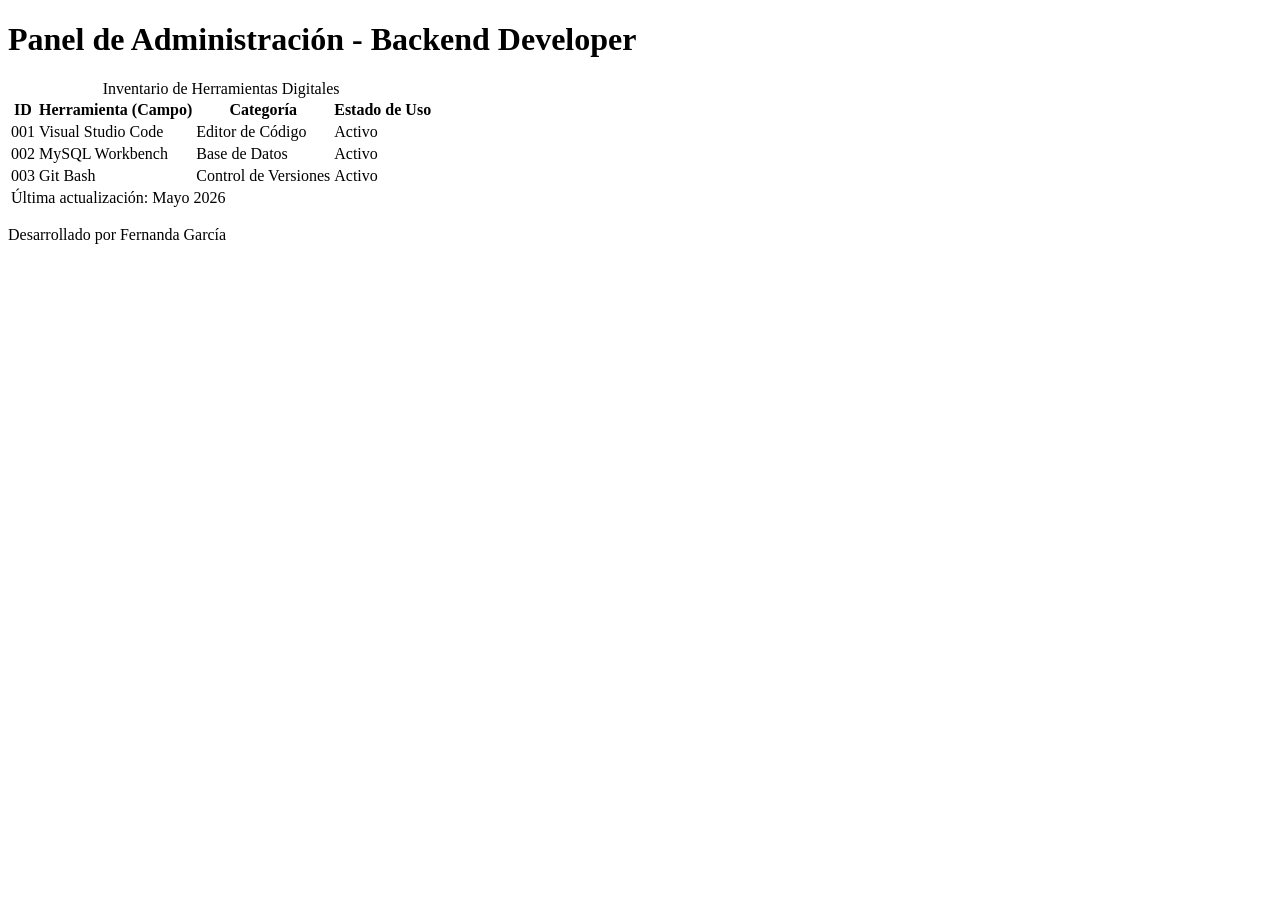
==== PRUEBA PRACTICA/index.html @ 3f45aebf "feat: agregar tabla con alineaciones personalizadas, colspan y pie de página" ====
<!DOCTYPE html>
<html lang="es">
<head>
    <meta charset="UTF-8">
    <meta name="viewport" content="width=device-width, initial-scale=1.0">
    <title>Ejercicio de Tabla Clásica - Fernanda García</title>
    <link rel="stylesheet" href="estilos.css">
</head>
<body>

    <header>
        <h1>Panel de Administración - Backend Developer</h1>
    </header>

    <main>
        <section class="contenedor-tabla">
            <table>
                <caption>Inventario de Herramientas Digitales</caption>

                <thead>
                    <tr>
                        <th>ID</th>
                        <th>Herramienta (Campo)</th>
                        <th>Categoría</th>
                        <th>Estado de Uso</th>
                    </tr>
                </thead>

                <tbody>
                    <tr>
                        <td>001</td>
                        <td>Visual Studio Code</td>
                        <td>Editor de Código</td>
                        <td>Activo</td>
                    </tr>
                    <tr>
                        <td>002</td>
                        <td>MySQL Workbench</td>
                        <td>Base de Datos</td>
                        <td>Activo</td>
                    </tr>
                    <tr>
                        <td>003</td>
                        <td>Git Bash</td>
                        <td>Control de Versiones</td>
                        <td>Activo</td>
                    </tr>
                </tbody>

                <tfoot>
                    <tr>
                        <td colspan="4">Última actualización: Mayo 2026</td>
                    </tr>
                </tfoot>
            </table>
        </section>
    </main>

    <footer>
        <p>Desarrollado por Fernanda García</p>
    </footer>

</body>
</html>
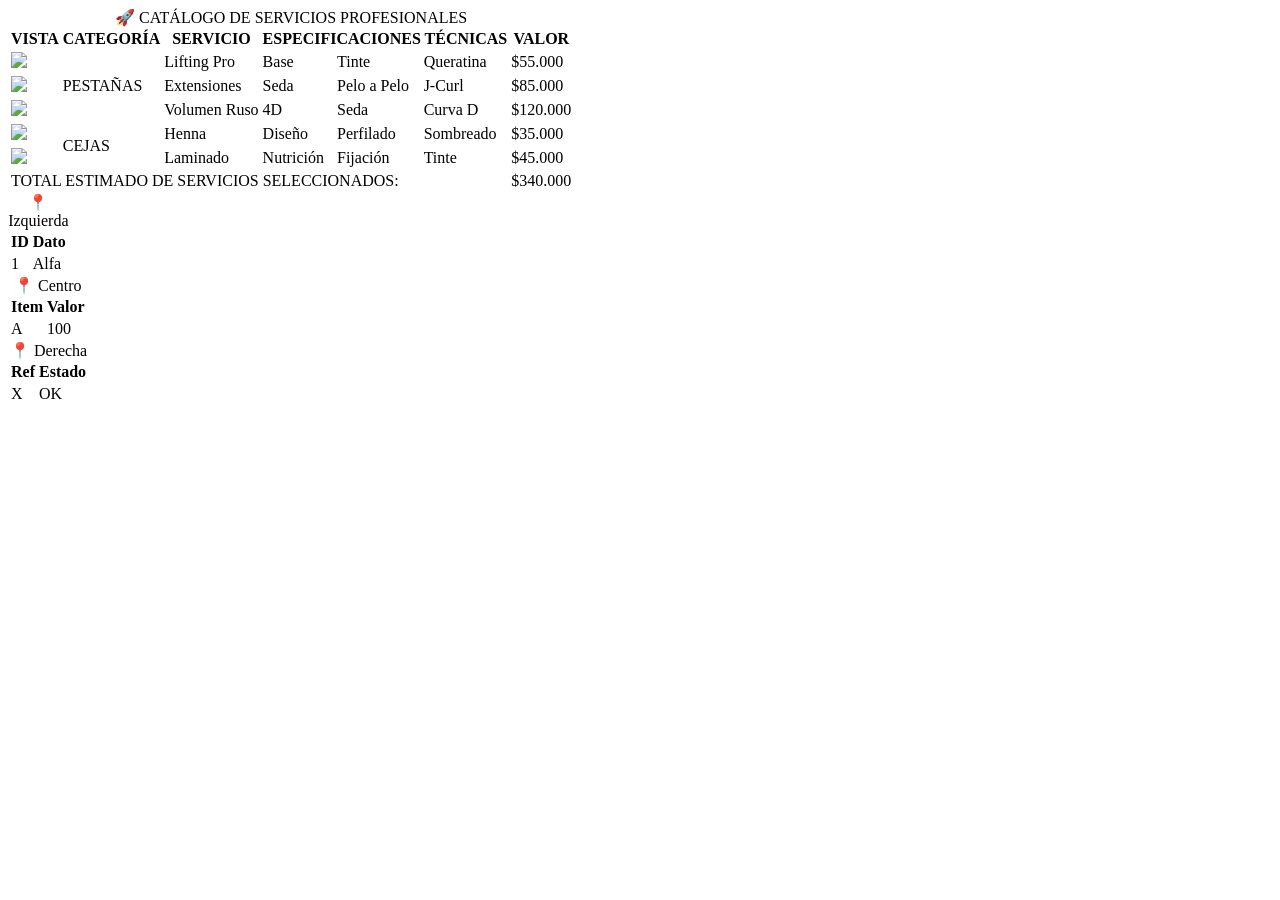
==== commit 5ef05210: "fix: corregir desalineación de celdas por rowspan en tabla de servicios" ====
--- a/PRUEBA PRACTICA/index.html
+++ b/PRUEBA PRACTICA/index.html
@@ -3,62 +3,84 @@
 <head>
     <meta charset="UTF-8">
     <meta name="viewport" content="width=device-width, initial-scale=1.0">
-    <title>Ejercicio de Tabla Clásica - Fernanda García</title>
-    <link rel="stylesheet" href="estilos.css">
+    <title>Ejercicio Final Tablas - Fernanda García</title>
+    <link rel="stylesheet" href="style.css">
 </head>
 <body>
 
-    <header>
-        <h1>Panel de Administración - Backend Developer</h1>
-    </header>
+    <div class="contenedor-principal">
+        <table class="tabla-grande">
+            <caption>🚀 CATÁLOGO DE SERVICIOS PROFESIONALES</caption>
+            <thead>
+                <tr>
+                    <th>VISTA</th>
+                    <th>CATEGORÍA</th> <th>SERVICIO</th>
+                    <th colspan="3">ESPECIFICACIONES TÉCNICAS</th> <th>VALOR</th>
+                </tr>
+            </thead>
+            <tbody>
+                <tr>
+                    <td><img src="https://picsum.photos/id/102/50/50" class="img-mini"></td>
+                    <td rowspan="3" class="celda-agrupada">PESTAÑAS</td>
+                    <td>Lifting Pro</td>
+                    <td>Base</td><td>Tinte</td><td>Queratina</td>
+                    <td class="der">$55.000</td>
+                </tr>
+                <tr>
+                    <td><img src="https://picsum.photos/id/103/50/50" class="img-mini"></td>
+                    <td>Extensiones</td>
+                    <td>Seda</td><td>Pelo a Pelo</td><td>J-Curl</td>
+                    <td class="der">$85.000</td>
+                </tr>
+                <tr>
+                    <td><img src="https://picsum.photos/id/312/50/50" class="img-mini"></td>
+                    <td>Volumen Ruso</td>
+                    <td>4D</td><td>Seda</td><td>Curva D</td>
+                    <td class="der">$120.000</td>
+                </tr>
 
-    <main>
-        <section class="contenedor-tabla">
-            <table>
-                <caption>Inventario de Herramientas Digitales</caption>
+                <tr>
+                    <td><img src="https://picsum.photos/id/201/50/50" class="img-mini"></td>
+                    <td rowspan="2" class="celda-agrupada">CEJAS</td>
+                    <td>Henna</td>
+                    <td>Diseño</td><td>Perfilado</td><td>Sombreado</td>
+                    <td class="der">$35.000</td>
+                </tr>
+                <tr>
+                    <td><img src="https://picsum.photos/id/364/50/50" class="img-mini"></td>
+                    <td>Laminado</td>
+                    <td>Nutrición</td><td>Fijación</td><td>Tinte</td>
+                    <td class="der">$45.000</td>
+                </tr>
+            </tbody>
+            <tfoot>
+                <tr>
+                    <td colspan="6" class="der">TOTAL ESTIMADO DE SERVICIOS SELECCIONADOS:</td>
+                    <td class="der-total">$340.000</td>
+                </tr>
+            </tfoot>
+        </table>
+    </div>
 
-                <thead>
-                    <tr>
-                        <th>ID</th>
-                        <th>Herramienta (Campo)</th>
-                        <th>Categoría</th>
-                        <th>Estado de Uso</th>
-                    </tr>
-                </thead>
+    <div class="seccion-inferior">
+        <table class="tabla-pequena t-azul">
+            <caption>📍 Izquierda</caption>
+            <thead><tr><th>ID</th><th>Dato</th></tr></thead>
+            <tbody><tr><td>1</td><td>Alfa</td></tr></tbody>
+        </table>
 
-                <tbody>
-                    <tr>
-                        <td>001</td>
-                        <td>Visual Studio Code</td>
-                        <td>Editor de Código</td>
-                        <td>Activo</td>
-                    </tr>
-                    <tr>
-                        <td>002</td>
-                        <td>MySQL Workbench</td>
-                        <td>Base de Datos</td>
-                        <td>Activo</td>
-                    </tr>
-                    <tr>
-                        <td>003</td>
-                        <td>Git Bash</td>
-                        <td>Control de Versiones</td>
-                        <td>Activo</td>
-                    </tr>
-                </tbody>
+        <table class="tabla-pequena t-fucsia">
+            <caption>📍 Centro</caption>
+            <thead><tr><th>Item</th><th>Valor</th></tr></thead>
+            <tbody><tr><td>A</td><td>100</td></tr></tbody>
+        </table>
 
-                <tfoot>
-                    <tr>
-                        <td colspan="4">Última actualización: Mayo 2026</td>
-                    </tr>
-                </tfoot>
-            </table>
-        </section>
-    </main>
-
-    <footer>
-        <p>Desarrollado por Fernanda García</p>
-    </footer>
+        <table class="tabla-pequena t-naranja">
+            <caption>📍 Derecha</caption>
+            <thead><tr><th>Ref</th><th>Estado</th></tr></thead>
+            <tbody><tr><td>X</td><td>OK</td></tr></tbody>
+        </table>
+    </div>
 
 </body>
 </html>
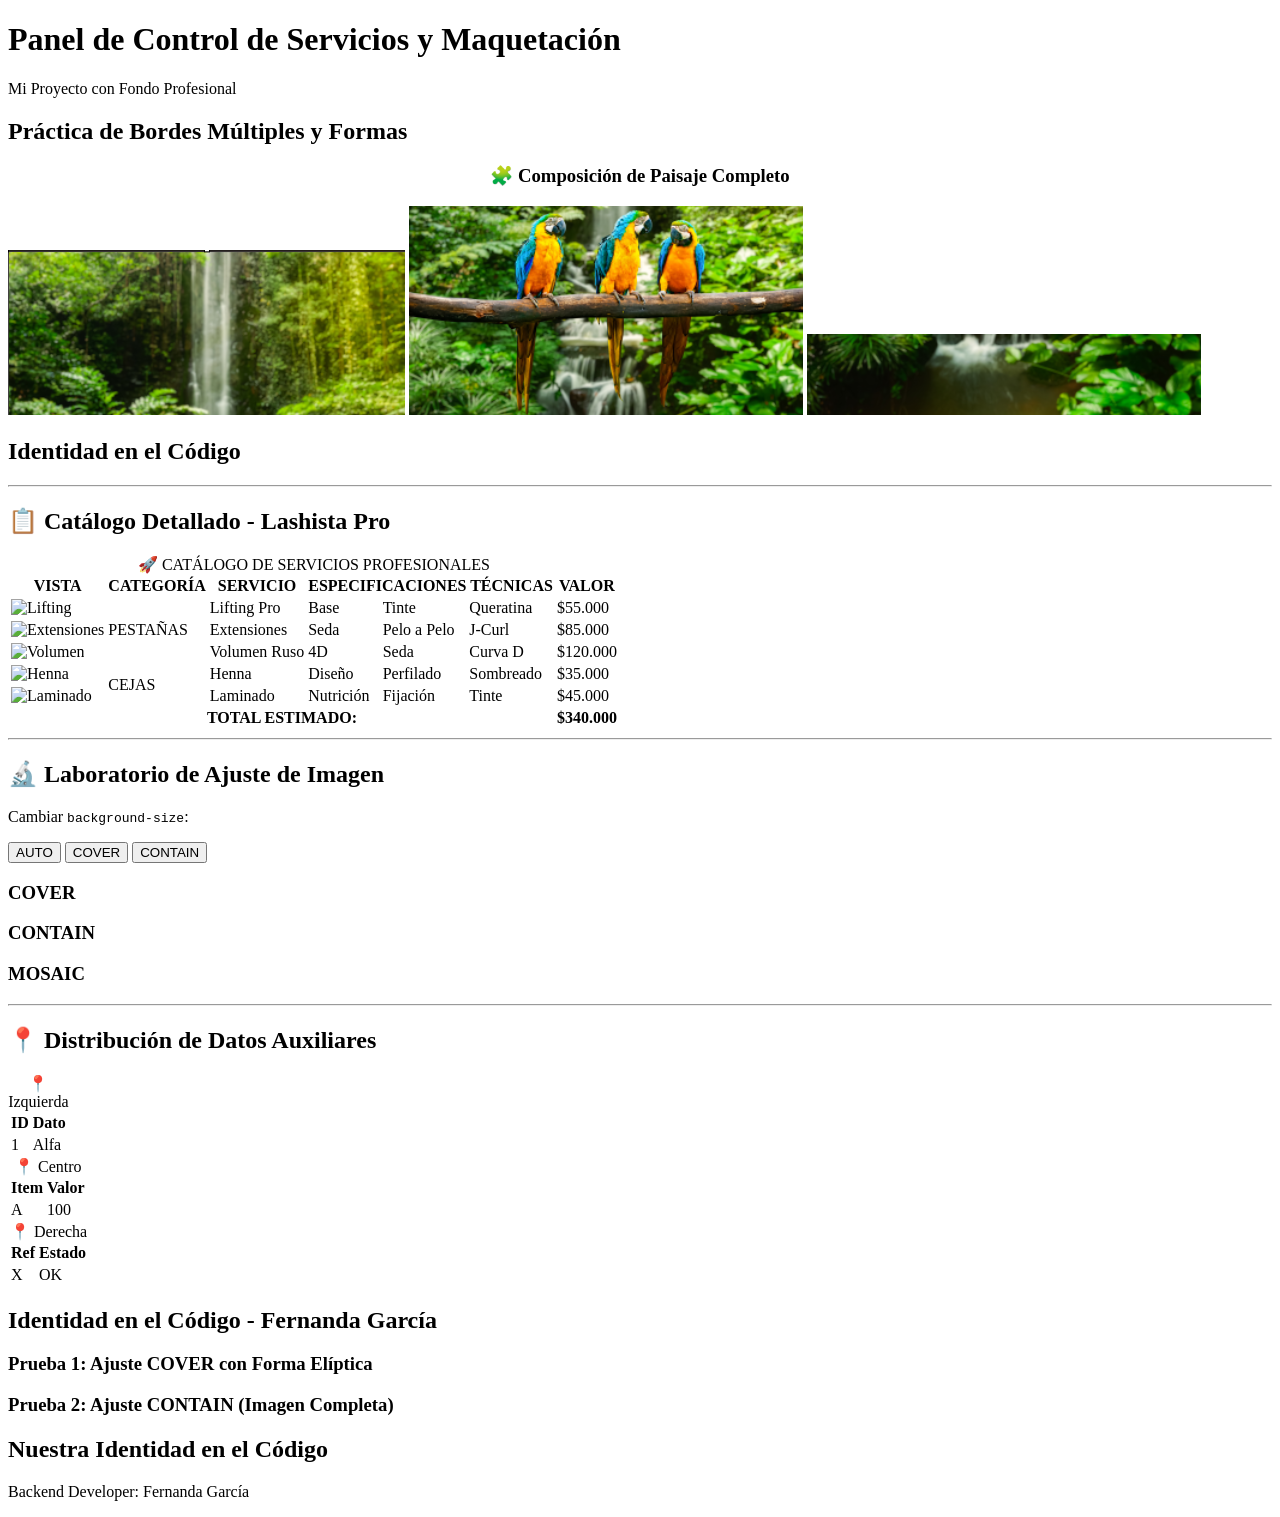
==== commit e6d9a9f6: "feat: maquetación vertical del paisaje terminada" ====
--- a/PRUEBA PRACTICA/index.html
+++ b/PRUEBA PRACTICA/index.html
@@ -3,84 +3,163 @@
 <head>
     <meta charset="UTF-8">
     <meta name="viewport" content="width=device-width, initial-scale=1.0">
-    <title>Ejercicio Final Tablas - Fernanda García</title>
+    <title>Ejercicio Final - Fernanda García</title>
     <link rel="stylesheet" href="style.css">
 </head>
 <body>
+    
+    <header>
+        <h1 class="titulo-pagina">Panel de Control de Servicios y Maquetación</h1>
+        <p class="h1-practica">Mi Proyecto con Fondo Profesional</p>
+    </header>
 
-    <div class="contenedor-principal">
-        <table class="tabla-grande">
-            <caption>🚀 CATÁLOGO DE SERVICIOS PROFESIONALES</caption>
-            <thead>
-                <tr>
-                    <th>VISTA</th>
-                    <th>CATEGORÍA</th> <th>SERVICIO</th>
-                    <th colspan="3">ESPECIFICACIONES TÉCNICAS</th> <th>VALOR</th>
-                </tr>
-            </thead>
-            <tbody>
-                <tr>
-                    <td><img src="https://picsum.photos/id/102/50/50" class="img-mini"></td>
-                    <td rowspan="3" class="celda-agrupada">PESTAÑAS</td>
-                    <td>Lifting Pro</td>
-                    <td>Base</td><td>Tinte</td><td>Queratina</td>
-                    <td class="der">$55.000</td>
-                </tr>
-                <tr>
-                    <td><img src="https://picsum.photos/id/103/50/50" class="img-mini"></td>
-                    <td>Extensiones</td>
-                    <td>Seda</td><td>Pelo a Pelo</td><td>J-Curl</td>
-                    <td class="der">$85.000</td>
-                </tr>
-                <tr>
-                    <td><img src="https://picsum.photos/id/312/50/50" class="img-mini"></td>
-                    <td>Volumen Ruso</td>
-                    <td>4D</td><td>Seda</td><td>Curva D</td>
-                    <td class="der">$120.000</td>
-                </tr>
+    <main class="contenedor-principal">
+        
+        <section class="seccion-diseno">
+            <h2 class="titulo-bordes">Práctica de Bordes Múltiples y Formas</h2>
+            <div class="formas-ejercicio">
+                <div class="ej9-curva"></div>
+                <div class="ej10-forma-libre"></div>
+            </div>
 
-                <tr>
-                    <td><img src="https://picsum.photos/id/201/50/50" class="img-mini"></td>
-                    <td rowspan="2" class="celda-agrupada">CEJAS</td>
-                    <td>Henna</td>
-                    <td>Diseño</td><td>Perfilado</td><td>Sombreado</td>
-                    <td class="der">$35.000</td>
-                </tr>
-                <tr>
-                    <td><img src="https://picsum.photos/id/364/50/50" class="img-mini"></td>
-                    <td>Laminado</td>
-                    <td>Nutrición</td><td>Fijación</td><td>Tinte</td>
-                    <td class="der">$45.000</td>
-                </tr>
-            </tbody>
-            <tfoot>
-                <tr>
-                    <td colspan="6" class="der">TOTAL ESTIMADO DE SERVICIOS SELECCIONADOS:</td>
-                    <td class="der-total">$340.000</td>
-                </tr>
-            </tfoot>
-        </table>
-    </div>
+           <h3 class="subtitulo" style="margin-top: 20px; text-align: center;">🧩 Composición de Paisaje Completo</h3>
+<div class="paisaje-completo">
+    <img src="parte1.png" alt="Parte 1 - Cascada Superior">
+    <img src="parte2.png" alt="Parte 2 - Guacamayos Centro">
+    <img src="parte3.png" alt="Parte 3 - Río Inferior">
+</div>
+            </div>
+            <div class="contenedor-ejercicio">
+                <h2>Identidad en el Código</h2>
+            </div>
+        </section>
 
-    <div class="seccion-inferior">
-        <table class="tabla-pequena t-azul">
-            <caption>📍 Izquierda</caption>
-            <thead><tr><th>ID</th><th>Dato</th></tr></thead>
-            <tbody><tr><td>1</td><td>Alfa</td></tr></tbody>
-        </table>
+        <hr>
 
-        <table class="tabla-pequena t-fucsia">
-            <caption>📍 Centro</caption>
-            <thead><tr><th>Item</th><th>Valor</th></tr></thead>
-            <tbody><tr><td>A</td><td>100</td></tr></tbody>
-        </table>
+        <section class="seccion-tabla">
+            <h2 class="subtitulo">📋 Catálogo Detallado - Lashista Pro</h2>
+            <table class="tabla-grande">
+                <caption>🚀 CATÁLOGO DE SERVICIOS PROFESIONALES</caption>
+                <thead>
+                    <tr>
+                        <th>VISTA</th>
+                        <th>CATEGORÍA</th> 
+                        <th>SERVICIO</th>
+                        <th colspan="3">ESPECIFICACIONES TÉCNICAS</th> 
+                        <th>VALOR</th>
+                    </tr>
+                </thead>
+                <tbody>
+                    <tr>
+                        <td><img src="https://picsum.photos/id/102/50/50" class="img-mini" alt="Lifting"></td>
+                        <td rowspan="3" class="celda-agrupada">PESTAÑAS</td>
+                        <td>Lifting Pro</td>
+                        <td>Base</td><td>Tinte</td><td>Queratina</td>
+                        <td class="der">$55.000</td>
+                    </tr>
+                    <tr>
+                        <td><img src="https://picsum.photos/id/103/50/50" class="img-mini" alt="Extensiones"></td>
+                        <td>Extensiones</td>
+                        <td>Seda</td><td>Pelo a Pelo</td><td>J-Curl</td>
+                        <td class="der">$85.000</td>
+                    </tr>
+                    <tr>
+                        <td><img src="https://picsum.photos/id/312/50/50" class="img-mini" alt="Volumen"></td>
+                        <td>Volumen Ruso</td>
+                        <td>4D</td><td>Seda</td><td>Curva D</td>
+                        <td class="der">$120.000</td>
+                    </tr>
+                    <tr>
+                        <td><img src="https://picsum.photos/id/201/50/50" class="img-mini" alt="Henna"></td>
+                        <td rowspan="2" class="celda-agrupada">CEJAS</td>
+                        <td>Henna</td>
+                        <td>Diseño</td><td>Perfilado</td><td>Sombreado</td>
+                        <td class="der">$35.000</td>
+                    </tr>
+                    <tr>
+                        <td><img src="https://picsum.photos/id/364/50/50" class="img-mini" alt="Laminado"></td>
+                        <td>Laminado</td>
+                        <td>Nutrición</td><td>Fijación</td><td>Tinte</td>
+                        <td class="der">$45.000</td>
+                    </tr>
+                </tbody>
+                <tfoot>
+                    <tr>
+                        <th colspan="6" class="der">TOTAL ESTIMADO:</th>
+                        <th class="der-total">$340.000</th>
+                    </tr>
+                </tfoot>
+            </table>
+        </section>
 
-        <table class="tabla-pequena t-naranja">
-            <caption>📍 Derecha</caption>
-            <thead><tr><th>Ref</th><th>Estado</th></tr></thead>
-            <tbody><tr><td>X</td><td>OK</td></tr></tbody>
-        </table>
-    </div>
+        <hr>
 
+        <section class="seccion-interactiva">
+            <h2>🔬 Laboratorio de Ajuste de Imagen</h2>
+            <div class="laboratorio-flex">
+                <div id="visor-imagen" class="caja-prueba"></div>
+                
+                <div class="controles-interactivos">
+                    <p>Cambiar <code>background-size</code>:</p>
+                    <button onclick="cambiarFondo('auto')">AUTO</button>
+                    <button onclick="cambiarFondo('cover')">COVER</button>
+                    <button onclick="cambiarFondo('contain')">CONTAIN</button>
+                </div>
+            </div>
+            
+            <div id="practica-fondos" class="grid-fondos">
+                <div class="fondo-cover"><h3>COVER</h3></div>
+                <div class="fondo-contain"><h3>CONTAIN</h3></div>
+                <div class="fondo-mosaic"><h3>MOSAIC</h3></div>
+            </div>
+        </section>
+
+        <hr>
+
+        <h2 class="subtitulo">📍 Distribución de Datos Auxiliares</h2>
+        <div class="seccion-inferior">
+            <table class="tabla-pequena t-azul">
+                <caption>📍 Izquierda</caption>
+                <thead><tr><th>ID</th><th>Dato</th></tr></thead>
+                <tbody><tr><td>1</td><td>Alfa</td></tr></tbody>
+            </table>
+
+            <table class="tabla-pequena t-fucsia">
+                <caption>📍 Centro</caption>
+                <thead><tr><th>Item</th><th>Valor</th></tr></thead>
+                <tbody><tr><td>A</td><td>100</td></tr></tbody>
+            </table>
+
+            <table class="tabla-pequena t-naranja">
+                <caption>📍 Derecha</caption>
+                <thead><tr><th>Ref</th><th>Estado</th></tr></thead>
+                <tbody><tr><td>X</td><td>OK</td></tr></tbody>
+            </table>
+            
+            <section id="laboratorio-visual">
+                <h1 class="titulo-practica">Identidad en el Código - Fernanda García</h1>
+
+                <div class="ejercicios-container">
+                    <h3>Prueba 1: Ajuste COVER con Forma Elíptica</h3>
+                    <div class="caja-fondo-cover"></div>
+
+                    <h3>Prueba 2: Ajuste CONTAIN (Imagen Completa)</h3>
+                    <div class="caja-fondo-contain"></div>
+                </div>
+                <div class="tarjeta-identidad-final">
+                    <h2>Nuestra Identidad en el Código</h2>
+                    <p>Backend Developer: Fernanda García</p>
+                </div>
+            </section>
+        </div>
+    </main>
+
+    <script>
+        function cambiarFondo(valor) {
+            const visor = document.getElementById('visor-imagen');
+            visor.style.backgroundSize = valor;
+            console.log("Cambiando background-size a: " + valor);
+        }
+    </script>
 </body>
 </html>
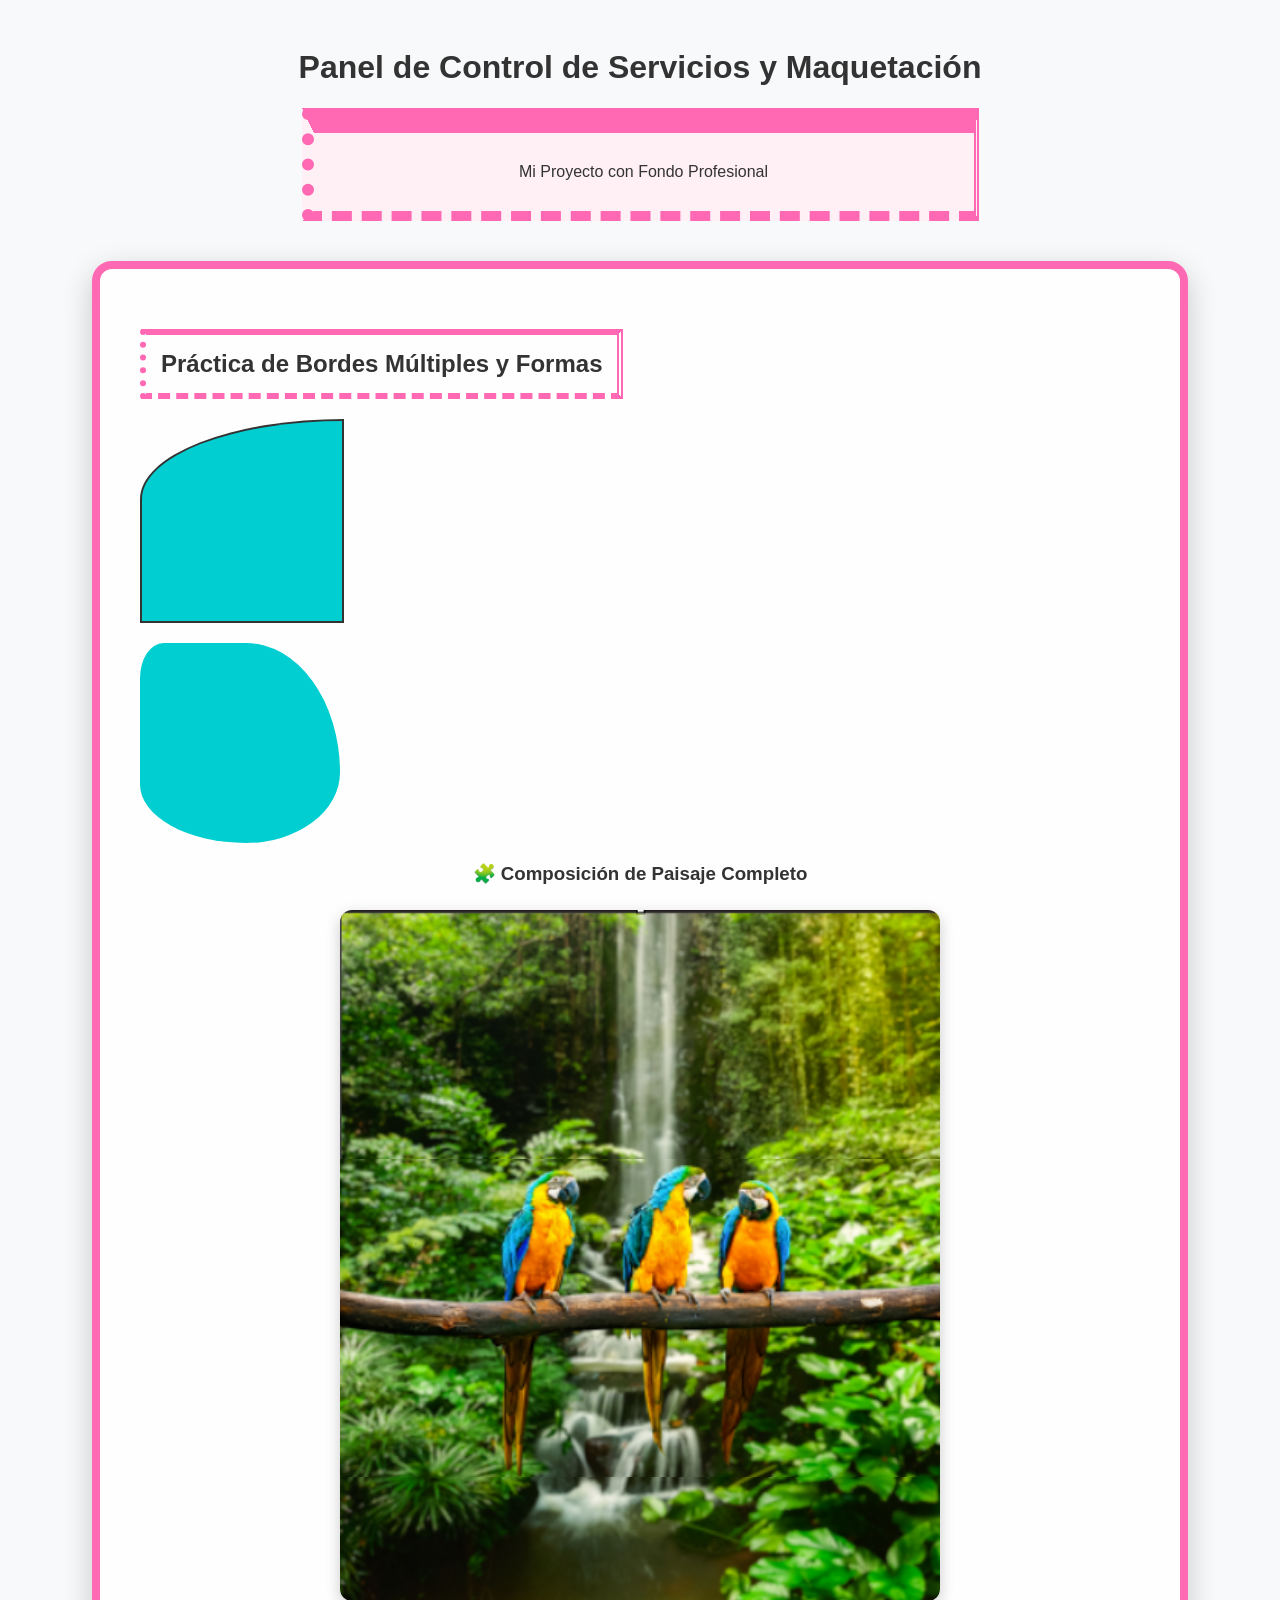
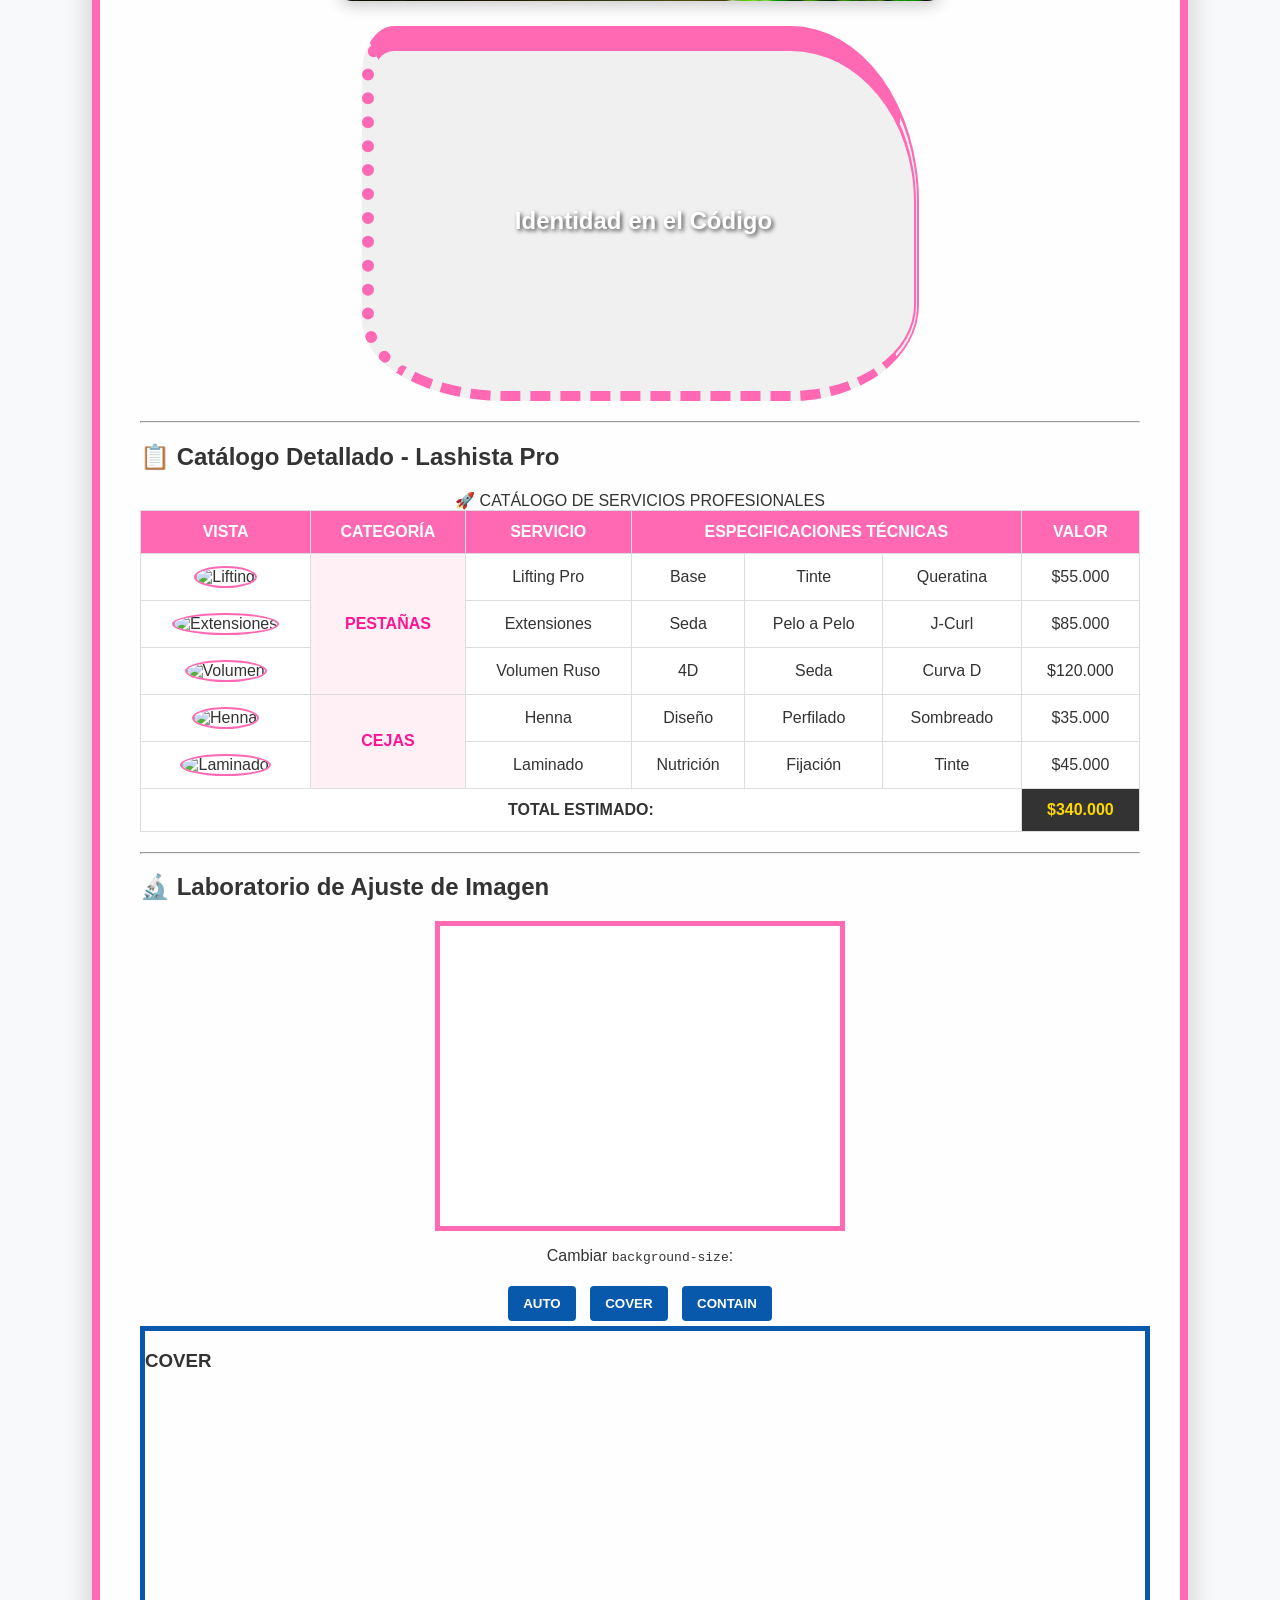
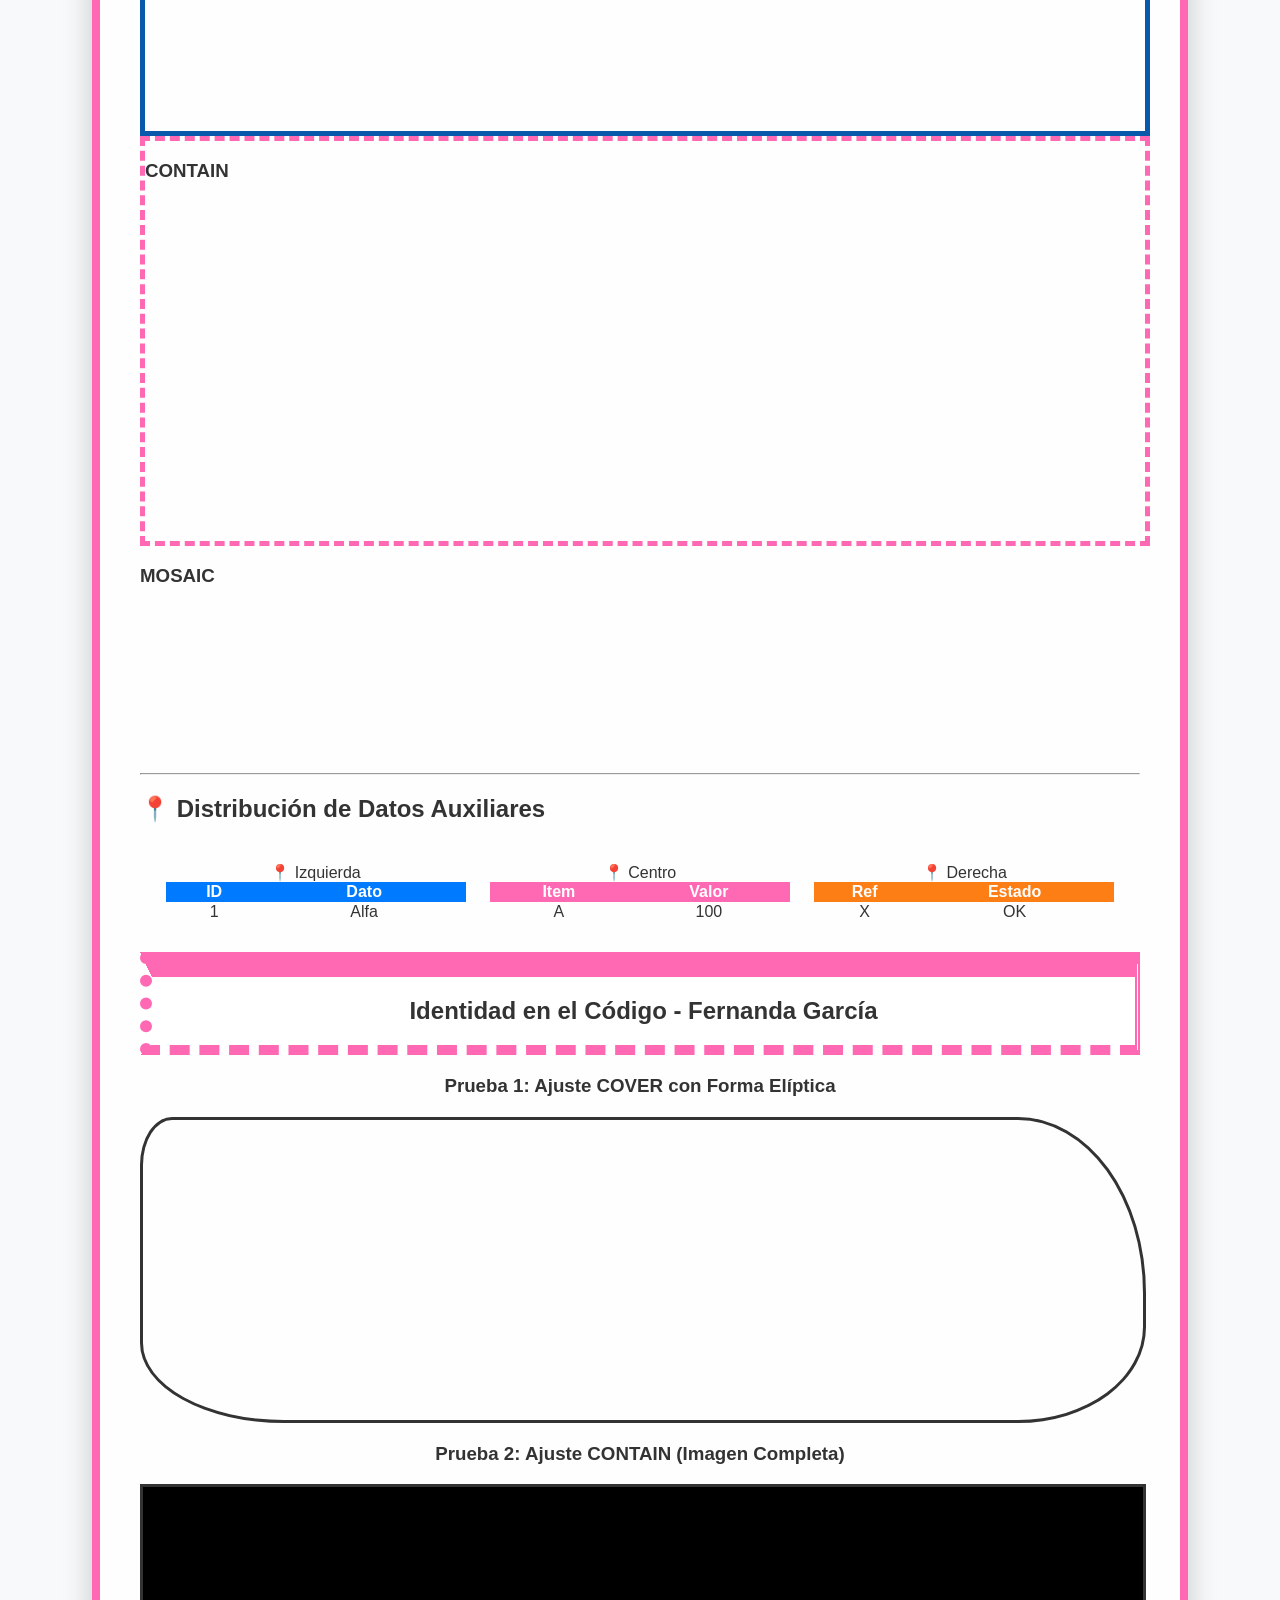
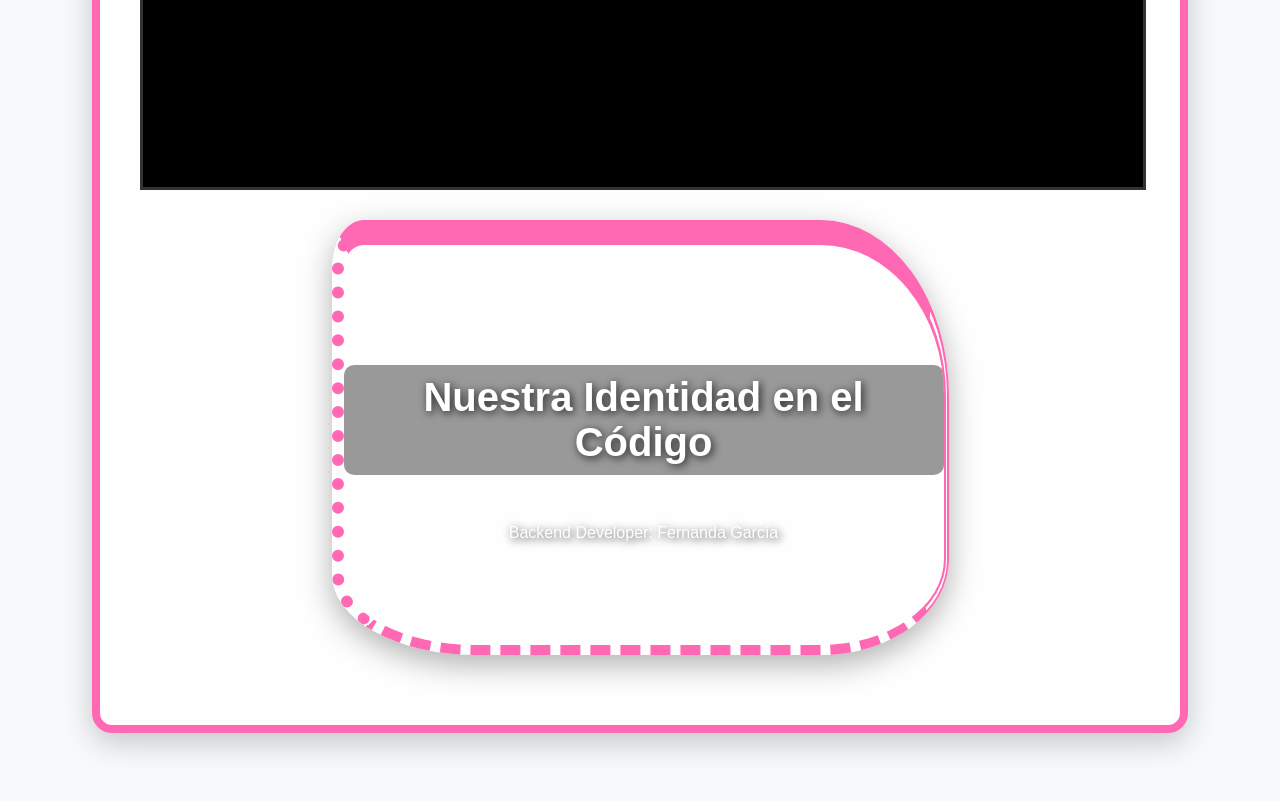
==== commit 28a71308: "fix: corregir mayúscula de CSS y diseño vertical" ====
--- a/PRUEBA PRACTICA/index.html
+++ b/PRUEBA PRACTICA/index.html
@@ -4,7 +4,7 @@
     <meta charset="UTF-8">
     <meta name="viewport" content="width=device-width, initial-scale=1.0">
     <title>Ejercicio Final - Fernanda García</title>
-    <link rel="stylesheet" href="style.css">
+    <link rel="stylesheet" href="Style.css">
 </head>
 <body>
     
--- a/PRUEBA PRACTICA/Style.css
+++ b/PRUEBA PRACTICA/Style.css
@@ -0,0 +1,645 @@
+/* =======================================================
+   1. CONFIGURACIÓN GENERAL
+   ======================================================= */
+body {
+    font-family: 'Segoe UI', Tahoma, Geneva, Verdana, sans-serif;
+    background-color: #f8f9fa;
+    padding: 20px;
+    color: #333;
+}
+
+/* =======================================================
+   2. TÍTULOS Y ENCABEZADOS (H1)
+   ======================================================= */
+.titulo-pagina { 
+    text-align: center; 
+}
+
+.titulo-tabla {
+    color: #ff69b4;
+    border-bottom: 5px double #ff69b4;
+    display: inline-block;
+}
+
+.titulo-espacio {
+    padding: 20px;
+    border: 2px dashed #fd7e14;
+    background-color: #fffaf0;
+    margin: 20px 0;
+}
+
+/* Título con bordes múltiples (Propiedad Shorthand básica) */
+.titulo-bordes {
+    border-style: solid double dashed dotted;
+    border-width: 6px;
+    border-color: #ff69b4;
+    padding: 15px;
+    width: fit-content;
+}
+
+/* =======================================================
+   3. ESTILOS DE TABLAS
+   ======================================================= */
+.tabla-grande {
+    width: 100%;
+    border-collapse: collapse;
+    margin: 20px 0;
+    background: white;
+}
+
+.tabla-grande th, 
+.tabla-grande td {
+    border: 1px solid #ddd;
+    padding: 12px;
+    text-align: center;
+}
+
+.tabla-grande thead th {
+    background-color: #ff69b4;
+    color: white;
+}
+
+.celda-agrupada {
+    background-color: #fff0f5;
+    font-weight: bold;
+    color: #ff1493;
+}
+
+/* --- Sección Inferior (Tablas una al lado de otra) --- */
+.seccion-inferior {
+    text-align: center;
+    margin-top: 30px;
+}
+
+.tabla-pequena {
+    display: inline-table; /* Alineación horizontal sin Flex */
+    width: 30%;
+    margin: 10px;
+    border-collapse: collapse;
+}
+
+.t-azul thead { background-color: #007bff; color: white; }
+.t-fucsia thead { background-color: #ff69b4; color: white; }
+.t-naranja thead { background-color: #fd7e14; color: white; }
+
+.der { text-align: right; }
+.der-total { 
+    text-align: right; 
+    font-weight: bold; 
+    background-color: #333; 
+    color: #ffd700; 
+}
+
+/* =======================================================
+   4. LABORATORIO DE BORDES (PRÁCTICAS DE CLASE)
+   ======================================================= */
+
+/* Estilos con Shorthand (Abreviado) */
+.ej1 { border: 5px solid #0859ab; }
+.ej2 { border: 5px dotted #0859ab; }
+.ej4 { border: 5px double #0859ab; }
+
+/* El ejercicio del H1: Lógica del reloj (Top, Right, Bottom, Left) */
+.h1-practica {
+    max-width: 600px;
+    margin: 20px auto;
+    text-align: center;
+    padding: 30px;
+    background-color: #fff0f5;
+    
+    /* Arriba(25px solid) | Derecha(5px double) | Abajo(10px dashed) | Izquierda(12px dotted) */
+    border-style: solid double dashed dotted; 
+    border-width: 25px 5px 10px 12px; 
+    border-color: #ff69b4; 
+}
+
+/* Estilo para imágenes (Avatar y Logos) */
+.img-mini {
+    border-radius: 50%;
+    border: 2px solid #ff69b4;
+}
+
+.tabla-img {
+    max-width: 100px;
+    display: block;
+    margin: 0 auto;
+    border: 2px solid #ddd; /* Corregido: border en lugar de border-style */
+    border-radius: 30px 80px; /* Radio elíptico */
+}
+
+/* =======================================================
+   5. BORDER-RADIUS AVANZADO (FORMAS ELÍPTICAS)
+   ======================================================= */
+
+/* Contenedor principal del laboratorio */
+.contenedor-laboratorio {
+    border: 2px solid #ff69b4;
+    border-top-left-radius: 100% 4rem; /* Curva asimétrica */
+    overflow: hidden; 
+    padding: 20px;
+}
+
+.ej9-curva {
+    width: 200px;
+    height: 200px;
+    background-color: #00ced1; 
+    border-top-left-radius: 100% 5rem; 
+    border: 2px solid #333;
+}
+
+.ej10-forma-libre {
+    width: 200px;
+    height: 200px;
+    background-color: #00ced1;
+    margin-top: 20px;
+    /* Lógica: radios horizontales / radios verticales */
+    border-radius: 2rem 8rem 8rem 9rem / 3rem 11rem 6rem 5rem;
+}
+body {
+    /* 1. La ruta de tu imagen (puede ser un link o archivo local) */
+    background-image: url('https://images.unsplash.com/photo-1550684848-fac1c5b4e853?q=80&w=2070&auto=format&fit=crop'); 
+    
+    /* 2. Para que la imagen cubra toda la pantalla sin repetirse */
+    background-size: cover; 
+    background-repeat: no-repeat;
+    background-attachment: fixed; /* La imagen se queda quieta al hacer scroll */
+    background-position: center;
+}
+
+/* 3. CAPA DE SEGURIDAD: Para que tu texto se siga leyendo bien */
+main, .contenedor-principal {
+    background-color: rgba(255, 255, 255, 0.85); /* Blanco con transparencia */
+    padding: 30px;
+    border-radius: 15px; /* Aplicando tus curvas elípticas */
+    margin: 50px;
+    
+    /* Aplicando el shorthand de hoy */
+    border: 5px solid #ff69b4; 
+}
+/* --- EJERCICIO: Diferencia de Ajuste --- */
+
+/* Contenedor para ver 'auto' */
+.caja-auto {
+    width: 300px;
+    height: 200px;
+    border: 2px solid #333;
+    background-image: url('tigre.jpg'); /* Una imagen pequeña */
+    background-repeat: no-repeat;
+    
+    /* LA DIFERENCIA: Se verá la imagen original, 
+       quizás muy pequeña para este cuadro */
+    background-size: auto; 
+}
+
+/* Contenedor para ver 'cover' */
+.caja-cover {
+    width: 300px;
+    height: 200px;
+    border: 2px solid #333;
+    background-image: url('paisaje.jpg'); /* Una imagen de banner */
+    
+    /* LA DIFERENCIA: Escalará y recortará el paisaje
+       para que no quede ni un píxel vacío en el cuadro */
+    background-size: cover;
+    background-position: center; /* Centramos el recorte */
+}
+.caja-prueba {
+    width: 100%;
+    height: 400px;
+    margin: 20px 0;
+    border: 5px solid #0859ab;
+    
+    /* Configuración base */
+    background-image: url('https://images.unsplash.com/photo-1464802686167-b939a67e06a1?auto=format&fit=crop&q=80&w=1000'); /* Imagen espacial */
+    background-repeat: no-repeat;
+    background-position: center;
+    transition: all 0.5s ease; /* Para que el cambio se vea suave */
+}
+
+.controles {
+    display: flex;
+    gap: 10px;
+    justify-content: center;
+}
+
+button {
+    padding: 10px 20px;
+    cursor: pointer;
+    background-color: #ff69b4;
+    color: white;
+    border: none;
+    border-radius: 5px;
+    font-weight: bold;
+}
+/* --- SECCIÓN: LABORATORIO DE FONDOS Y FORMAS AVANZADAS --- */
+
+.contenedor-ejercicio {
+    /* 1. Imagen de fondo (Ajuste según la lámina de los girasoles) */
+    background-image: url('tu-imagen-espacial.jpg');
+    background-repeat: no-repeat;
+    background-position: center;
+    
+    /* Usamos 'cover' para que llene todo el cuadro sin dejar espacios */
+    background-size: cover; 
+    
+    /* 2. Bordes Múltiples (El sentido del reloj: 25px 5px 10px 12px) */
+    border-style: solid double dashed dotted;
+    border-width: 25px 5px 10px 12px;
+    border-color: #ff69b4; /* Tu fucsia */
+
+    /* 3. Radio Elíptico (La forma irregular de la última lámina) */
+    /* El '/' separa radio horizontal del vertical */
+    border-radius: 2rem 8rem 8rem 9rem / 3rem 11rem 6rem 5rem;
+
+    /* Ajustes de contenido */
+    width: 100%;
+    max-width: 500px;
+    height: 300px;
+    margin: 20px auto;
+    display: flex;
+    align-items: center;
+    justify-content: center;
+    color: white;
+    text-shadow: 2px 2px 4px rgba(0,0,0,0.7); /* Para que el texto resalte sobre el fondo */
+}
+
+/* Ejemplo de 'Contain' para comparar (como el tigre de la lámina) */
+.caja-contain {
+    background-image: url('tu-logo.png');
+    background-size: contain; /* Se ve la imagen completa sin recortar */
+    background-repeat: no-repeat;
+    border: 2px solid #0859ab;
+    width: 200px;
+    height: 200px;
+}
+.caja-prueba {
+    width: 100%;
+    max-width: 400px;
+    height: 250px;
+    border: 5px solid #ff69b4;
+    background-image: url('tu-imagen.jpg'); /* Pon aquí tu ruta */
+    background-repeat: no-repeat;
+    background-position: center;
+    transition: background-size 0.5s ease; /* Para que el cambio sea suave */
+}
+/* Estilo para el visor interactivo (el de los botones) */
+#visor-imagen {
+    width: 100%;
+    max-height: 300px;
+    min-height: 200px;
+    border: 5px solid #ff69b4; /* Tu fucsia */
+    background-image: url('https://picsum.photos/800/600'); /* Imagen de prueba */
+    background-repeat: no-repeat;
+    background-position: center;
+    background-size: auto; /* Valor inicial */
+    margin-bottom: 10px;
+}
+
+/* Estilo para el contenedor de identidad */
+.contenedor-ejercicio {
+    border-style: solid double dashed dotted;
+    border-width: 25px 5px 10px 12px;
+    border-color: #ff69b4;
+    border-radius: 2rem 8rem 8rem 9rem / 3rem 11rem 6rem 5rem;
+    padding: 20px;
+    background-color: #f0f0f0;
+    text-align: center;
+}
+/* --- LABORATORIO DE FONDOS (Basado en clase) --- */
+
+.fondo-cover {
+    width: 100%;
+    height: 400px;
+    border: 5px solid #0859ab;
+    
+    /* Configuración Maestra de Fondo */
+    background-image: url('tu-imagen.jpg');
+    background-repeat: no-repeat;
+    background-position: center;
+    
+    /* LA DIFERENCIA: Cubre todo el espacio (como el paisaje de la lámina) */
+    background-size: cover; 
+}
+
+.fondo-contain {
+    width: 100%;
+    height: 400px;
+    border: 5px dashed #ff69b4;
+    background-image: url('tu-logo.png');
+    background-repeat: no-repeat;
+    background-position: center;
+    
+    /* LA DIFERENCIA: Se ve toda la imagen sin recortar (como el tigre) */
+    background-size: contain; 
+}
+
+.fondo-mosaic {
+    width: 100%;
+    height: 200px;
+    background-image: url('icono-pequeño.png');
+    
+    /* Efecto mosaico (según tu lámina de 100px) */
+    background-size: 100px;
+    background-repeat: repeat; 
+}
+/* --- LABORATORIO DE IMAGEN (VERSION SIN FLEX) --- */
+
+.laboratorio-contenedor {
+    background-color: #f4f4f4;
+    padding: 30px;
+    border-radius: 15px;
+    border: 2px dashed #0859ab;
+    margin: 20px 0;
+    /* Para que los elementos internos no se salgan */
+    overflow: hidden; 
+}
+
+.caja-prueba {
+    /* Centrado clásico sin flex */
+    display: block;
+    margin: 0 auto 20px auto; 
+    
+    width: 300px;
+    height: 300px;
+    border: 5px solid #333;
+    background-color: white;
+    
+    /* Imagen para notar la diferencia */
+    background-image: url('https://picsum.photos/id/237/400/400'); 
+    background-repeat: no-repeat;
+    background-position: center;
+    
+    /* Efecto de suavizado */
+    transition: background-size 0.5s ease;
+}
+
+.controles-interactivos {
+    text-align: center; /* Centra los botones */
+}
+
+.controles-interactivos button {
+    display: inline-block; /* Los pone uno al lado del otro */
+    padding: 12px 20px;
+    margin: 5px;
+    cursor: pointer;
+    background-color: #0859ab;
+    color: white;
+    border: none;
+    border-radius: 5px;
+    font-weight: bold;
+}
+
+.controles-interactivos button:hover {
+    background-color: #ff69b4; /* Fucsia al pasar el mouse */
+}
+/* Contenedor principal del laboratorio */
+.laboratorio-contenedor {
+    background-color: #f9f9f9;
+    padding: 25px;
+    border: 2px solid #0859ab;
+    border-radius: 10px;
+    margin: 20px auto;
+    width: 90%; /* Ocupa casi todo el ancho */
+    text-align: center; /* Centra el texto y los botones */
+}
+
+/* La caja del visor */
+.caja-prueba {
+    /* Centrado manual */
+    display: block;
+    margin: 0 auto 20px auto; 
+    
+    /* Dimensiones fijas para notar el estiramiento de la imagen */
+    width: 300px;
+    height: 300px;
+    
+    /* Bordes siguiendo tu ejercicio de 'el reloj' */
+    border-style: solid;
+    border-width: 5px;
+    border-color: #333;
+
+    /* Configuración de la imagen */
+    background-image: url('https://picsum.photos/id/237/500/500'); 
+    background-repeat: no-repeat;
+    background-position: center;
+    
+    /* El valor que cambiará con el botón */
+    background-size: auto; 
+}
+
+/* Estilo de los botones */
+.controles-interactivos button {
+    background-color: #0859ab;
+    color: white;
+    padding: 10px 15px;
+    border: none;
+    border-radius: 4px;
+    margin: 5px;
+    cursor: pointer;
+    font-family: Arial, sans-serif;
+}
+
+.controles-interactivos button:hover {
+    background-color: #ff69b4; /* Fucsia al pasar el mouse */
+}
+/* --- SECCIÓN: LABORATORIO DE DISEÑO AVANZADO --- */
+
+/* Título con Shorthand y Borde de Reloj (Láminas 1, 2 y 3) */
+.titulo-practica {
+    border-style: solid double dashed dotted;
+    border-width: 25px 5px 10px 12px;
+    border-color: #ff69b4; /* Tu fucsia característico */
+    padding: 20px;
+    text-align: center;
+    background-color: white;
+}
+
+/* Contenedor con Imagen de Fondo (Lámina del Gato - COVER) */
+.caja-fondo-cover {
+    width: 100%;
+    height: 300px;
+    margin: 20px 0;
+    border: 3px solid #333;
+    
+    /* Configuración de imagen */
+    background-image: url('tu-imagen-espacial.jpg');
+    background-repeat: no-repeat;
+    background-position: center;
+    background-size: cover; /* Se estira para llenar todo */
+    
+    /* Forma elíptica de la lámina de border-radius avanzado */
+    border-radius: 2rem 8rem 8rem 9rem / 3rem 11rem 6rem 5rem;
+}
+
+/* Contenedor con Imagen de Fondo (Lámina del Gato - CONTAIN) */
+.caja-fondo-contain {
+    width: 100%;
+    height: 300px;
+    border: 3px solid #333;
+    background-color: #000; /* Fondo negro para que no se vea vacío */
+    
+    background-image: url('tu-imagen-espacial.jpg');
+    background-repeat: no-repeat;
+    background-position: center;
+    background-size: contain; /* Se ve completa sin recortar */
+}
+/* --- LABORATORIO FINAL DE FONDOS --- */
+
+/* Ejemplo COVER (Como el gato superior o la araña de la derecha) */
+.practica-cover {
+    width: 100%;
+    height: 300px;
+    background-image: url('tu-imagen-gato.jpg');
+    
+    /* LA DIFERENCIA: Escala la imagen para cubrir TODO el contenedor. 
+       Se corta si es necesario para no dejar espacios vacíos. */
+    background-size: cover; 
+    
+    background-repeat: no-repeat;
+    background-position: center;
+    border: 5px solid #0859ab;
+}
+
+/* Ejemplo CONTAIN (Como el gato inferior o la araña de la izquierda) */
+.practica-contain {
+    width: 100%;
+    height: 300px;
+    background-image: url('tu-imagen-gato.jpg');
+    
+    /* LA DIFERENCIA: Escala la imagen para que se vea COMPLETA. 
+       Deja espacios vacíos (que podemos pintar) para no recortar nada. */
+    background-size: contain; 
+    
+    background-repeat: no-repeat;
+    background-position: center;
+    background-color: #333; /* Color de fondo para llenar los huecos */
+    border: 5px dashed #ff69b4;
+}
+
+/* Ejemplo AUTO / REPEAT (Como el patrón de los girasoles) */
+.practica-mosaico {
+    width: 100%;
+    height: 150px;
+    background-image: url('logo-pequeno.png');
+    
+    /* Mantiene el tamaño original y se repite */
+    background-size: auto; 
+    background-repeat: repeat;
+}
+main, .contenedor-principal {
+    background-color: rgba(255, 255, 255, 0.9); /* Blanco con 90% de opacidad */
+    padding: 40px;
+    margin: 40px auto;
+    max-width: 1000px;
+    border-radius: 20px;
+    /* Tu borde fucsia en shorthand */
+    border: 8px solid #ff69b4; 
+    box-shadow: 0 10px 30px rgba(0,0,0,0.2); /* Sombra para dar profundidad */
+}
+/* --- COMPONENTE MAESTRO CONSOLIDADO --- */
+
+.tarjeta-identidad-final {
+    /* 1. DIMENSIONES Y TEXTO */
+    width: 100%;
+    max-width: 600px;
+    height: 400px;
+    margin: 30px auto;
+    display: flex;
+    flex-direction: column;
+    justify-content: center;
+    align-items: center;
+    color: #ffffff;
+    text-shadow: 2px 2px 8px rgba(0, 0, 0, 0.8);
+    font-family: 'Segoe UI', Tahoma, Geneva, Verdana, sans-serif;
+
+    /* 2. FONDO INTEGRADO (Concepto 'Cover' de la araña/gato) */
+    background-image: url('tu-imagen-espacial.jpg');
+    background-size: cover;      /* Llena todo el espacio sin huecos */
+    background-position: center; /* Centra la parte importante de la foto */
+    background-repeat: no-repeat;
+
+    /* 3. BORDES COMPLEJOS (Regla del Reloj: Arriba Der Abajo Izq) */
+    border-style: solid double dashed dotted;
+    border-width: 25px 5px 10px 12px;
+    border-color: #ff69b4; /* Tu fucsia de identidad */
+
+    /* 4. FORMA ELÍPTICA (Radio Avanzado con barra '/') */
+    /* Horizontal: 2rem 8rem 8rem 9rem / Vertical: 3rem 11rem 6rem 5rem */
+    border-radius: 2rem 8rem 8rem 9rem / 3rem 11rem 6rem 5rem;
+
+    /* 5. EXTRA: Clipping para que el fondo respete la forma */
+    overflow: hidden;
+    box-shadow: 0 10px 30px rgba(0,0,0,0.3);
+}
+
+/* Título dentro de la tarjeta */
+.tarjeta-identidad-final h2 {
+    font-size: 2.5rem;
+    background: rgba(0, 0, 0, 0.4); /* Fondo sutil para legibilidad */
+    padding: 10px 20px;
+    border-radius: 10px;
+}
+/* --- COMPONENTE FINAL CON TU ENLACE --- */
+
+.tarjeta-consolidada {
+    width: 100%;
+    max-width: 550px;
+    height: 350px;
+    margin: 20px auto;
+    
+    /* 1. EL ENLACE: Pega aquí tu enlace de descarga entre las comillas */
+    background-image: url('c:\Users\juanf\Downloads\lindo-gato-playa-mirando-camara_993067-30.avif');
+    
+    /* 2. EL EFECTO: 'cover' para que llene todo el cuadro como en la lámina */
+    background-size: cover;
+    background-position: center;
+    background-repeat: no-repeat;
+
+    /* 3. BORDES MIXTOS (Regla del reloj) */
+    border-style: solid double dashed dotted;
+    border-width: 25px 5px 10px 12px;
+    border-color: #ff69b4; /* Tu color fucsia */
+
+    /* 4. RADIO ELÍPTICO (La forma irregular) */
+    border-radius: 2rem 8rem 8rem 9rem / 3rem 11rem 6rem 5rem;
+
+    /* Toques finales para que se vea pro */
+    display: flex;
+    align-items: center;
+    justify-content: center;
+    box-shadow: 0 15px 35px rgba(0,0,0,0.3);
+    overflow: hidden;
+}
+/* Estilos para el bloque de composición horizontal */
+.paisaje-completo {
+    display: flex;
+    flex-direction: row;
+    justify-content: center;
+    align-items: stretch;
+    width: 100%;
+    margin: 20px auto;
+    border-radius: 8px;
+    overflow: hidden; /* Corta esquinas sobrantes si deseas aplicar bordes redondeados globales */
+    box-shadow: 0 4px 10px rgba(0, 0, 0, 0.15);
+}
+
+/* Estilos para el bloque de composición horizontal */
+/* Estilos para armar el paisaje vertical */
+.paisaje-completo {
+    display: flex;
+    flex-direction: column;  /* Alínea las imágenes una debajo de la otra */
+    align-items: center;     /* Las centra horizontalmente */
+    width: 100%;
+    max-width: 600px;        /* Ajusta este ancho a tu gusto para controlar qué tan grande se ve el cuadro */
+    margin: 25px auto;
+    border-radius: 12px;     /* Bordes redondeados para el cuadro completo */
+    overflow: hidden;
+    box-shadow: 0 5px 15px rgba(0, 0, 0, 0.2);
+}
+
+.paisaje-completo img {
+    width: 100%;             /* Obliga a cada parte a ocupar todo el ancho del cuadro */
+    height: auto;            /* Respeta la proporción original de cada foto */
+    display: block;          /* Elimina cualquier espacio o línea blanca entre las uniones */
+    object-fit: cover;       /* Ajusta la imagen limpiamente */
+}
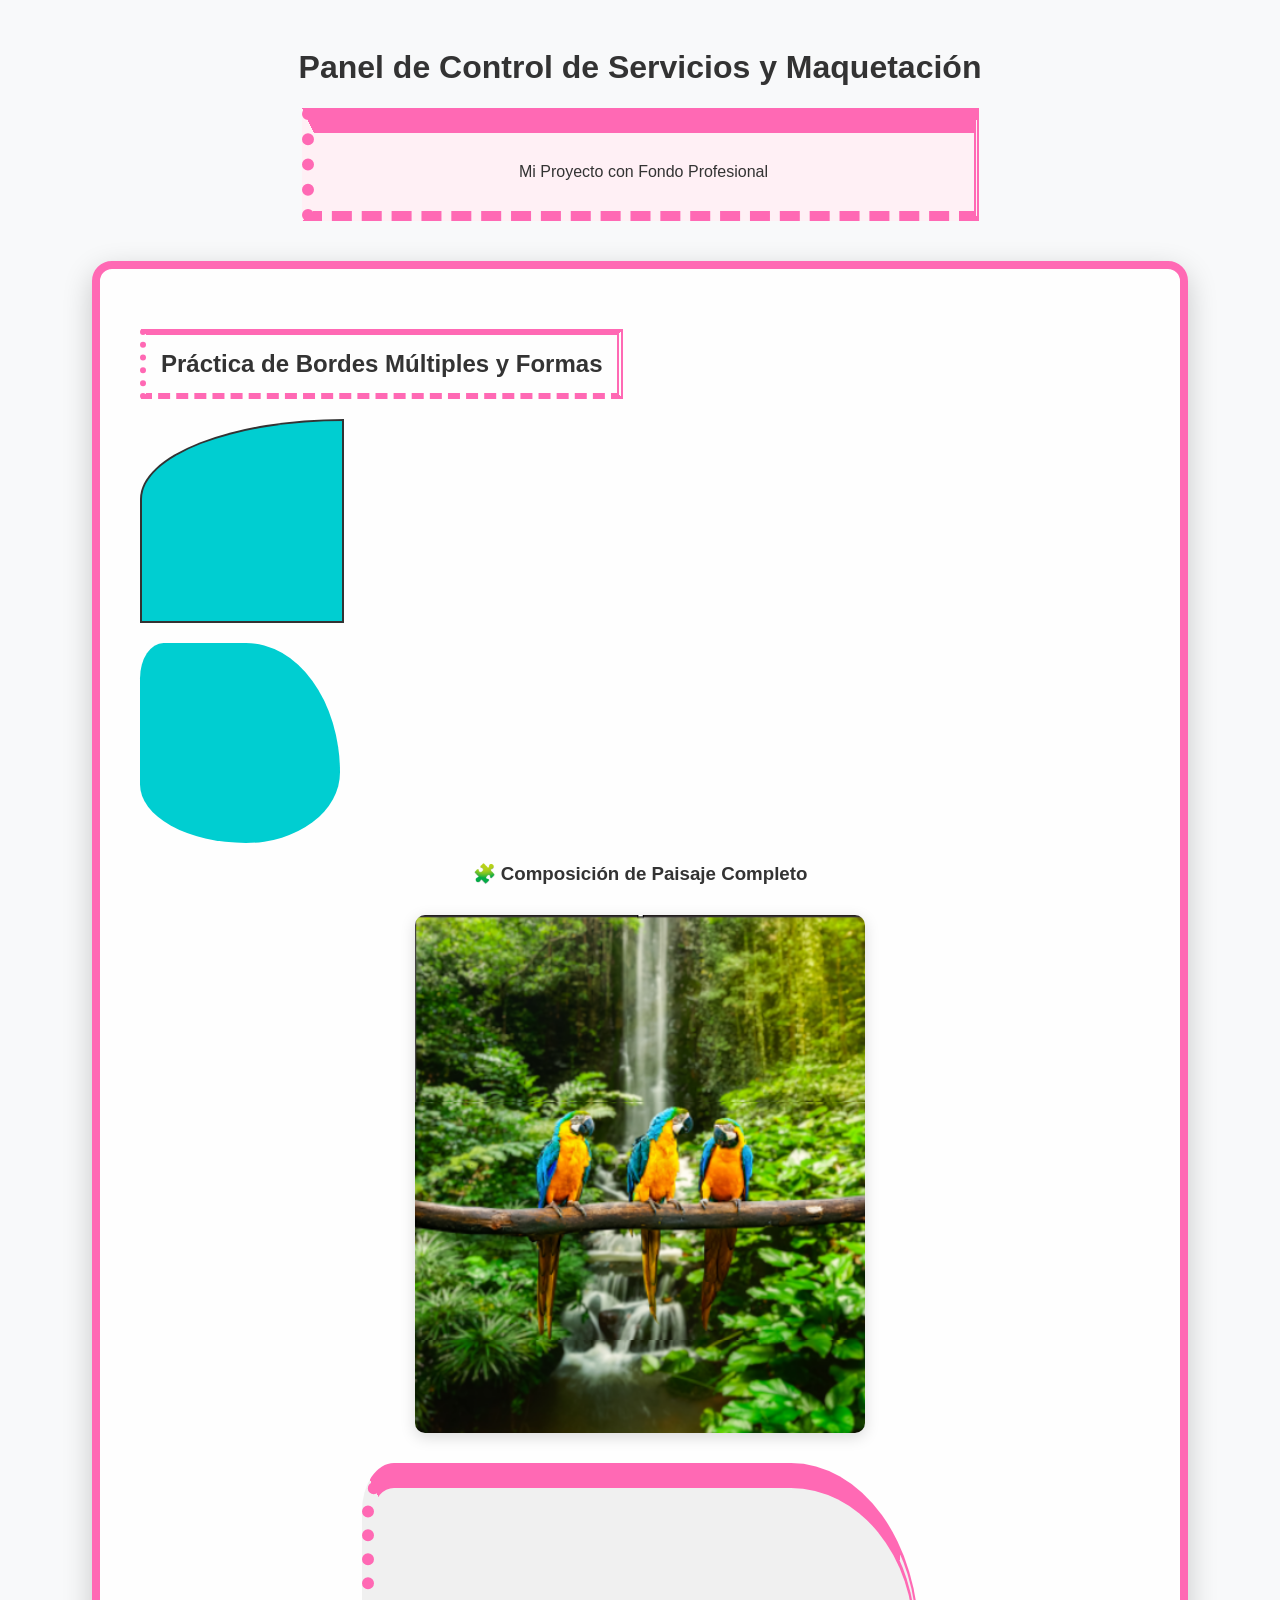
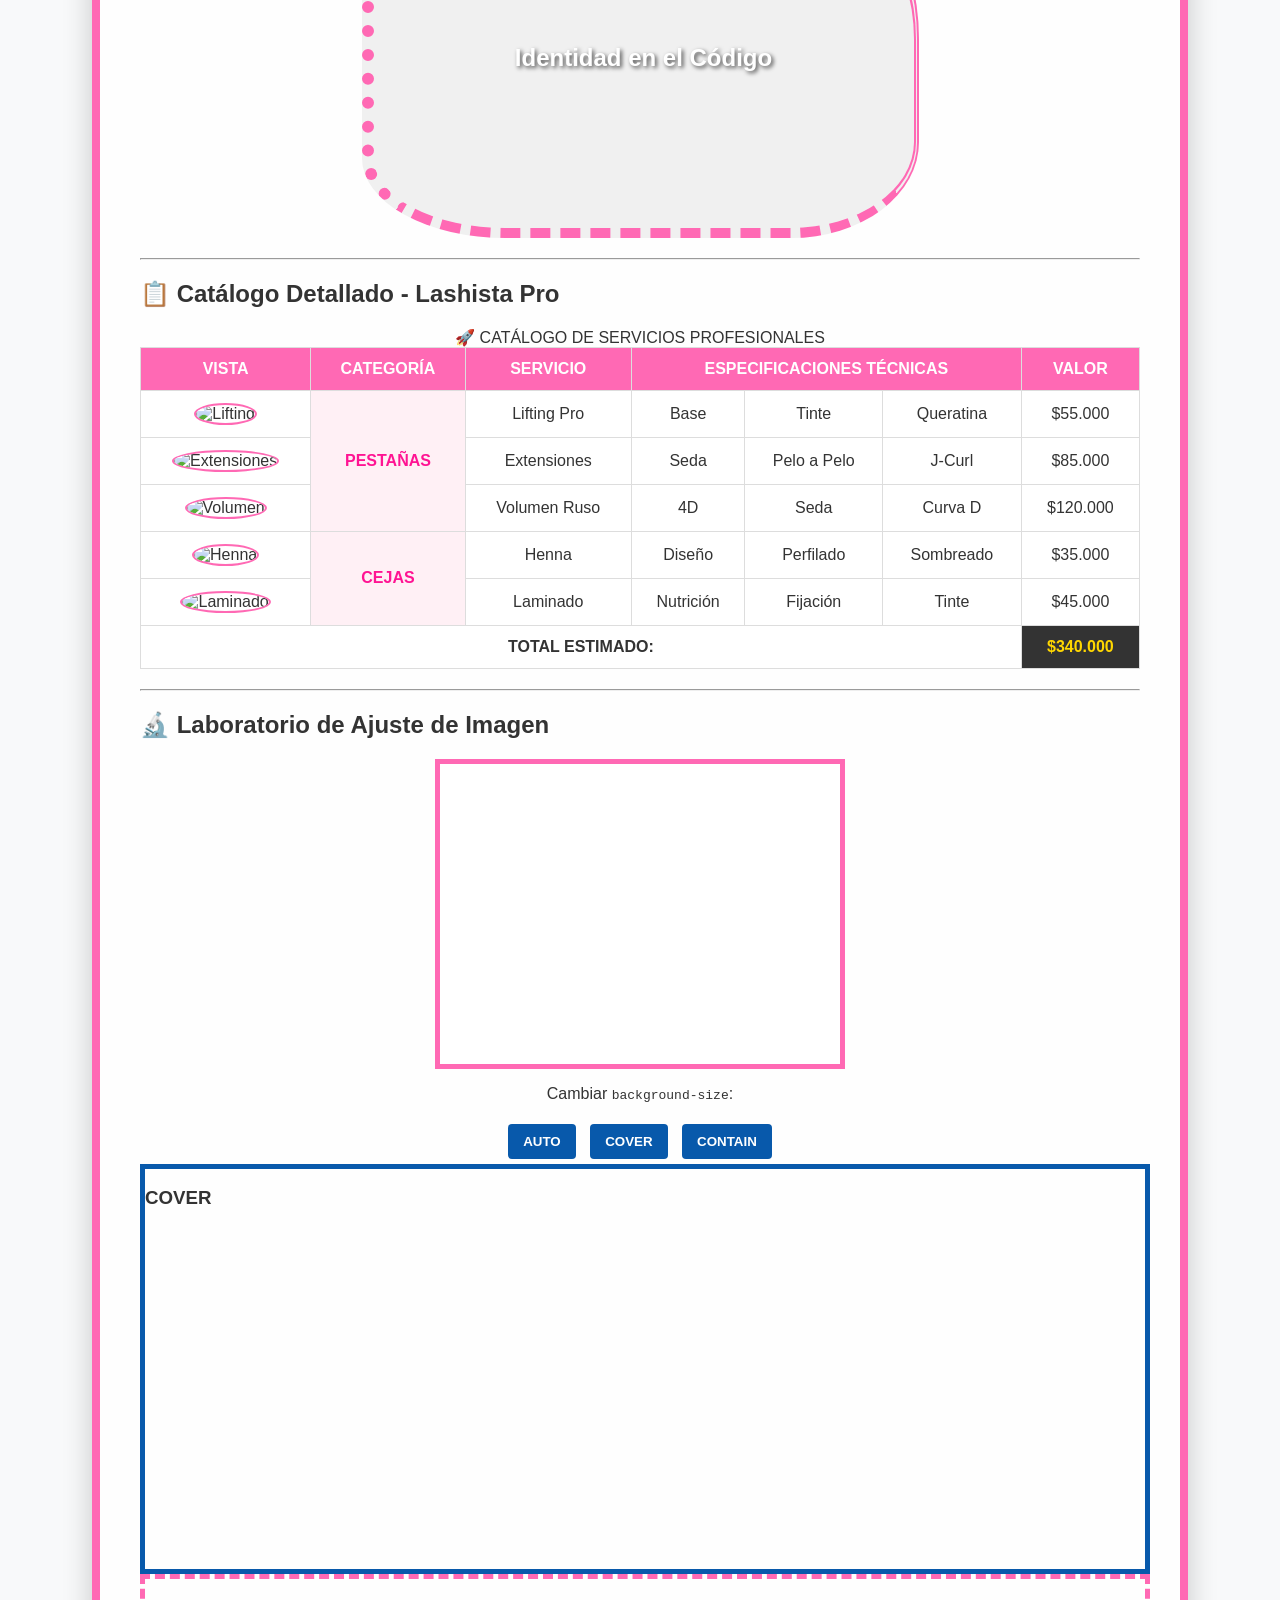
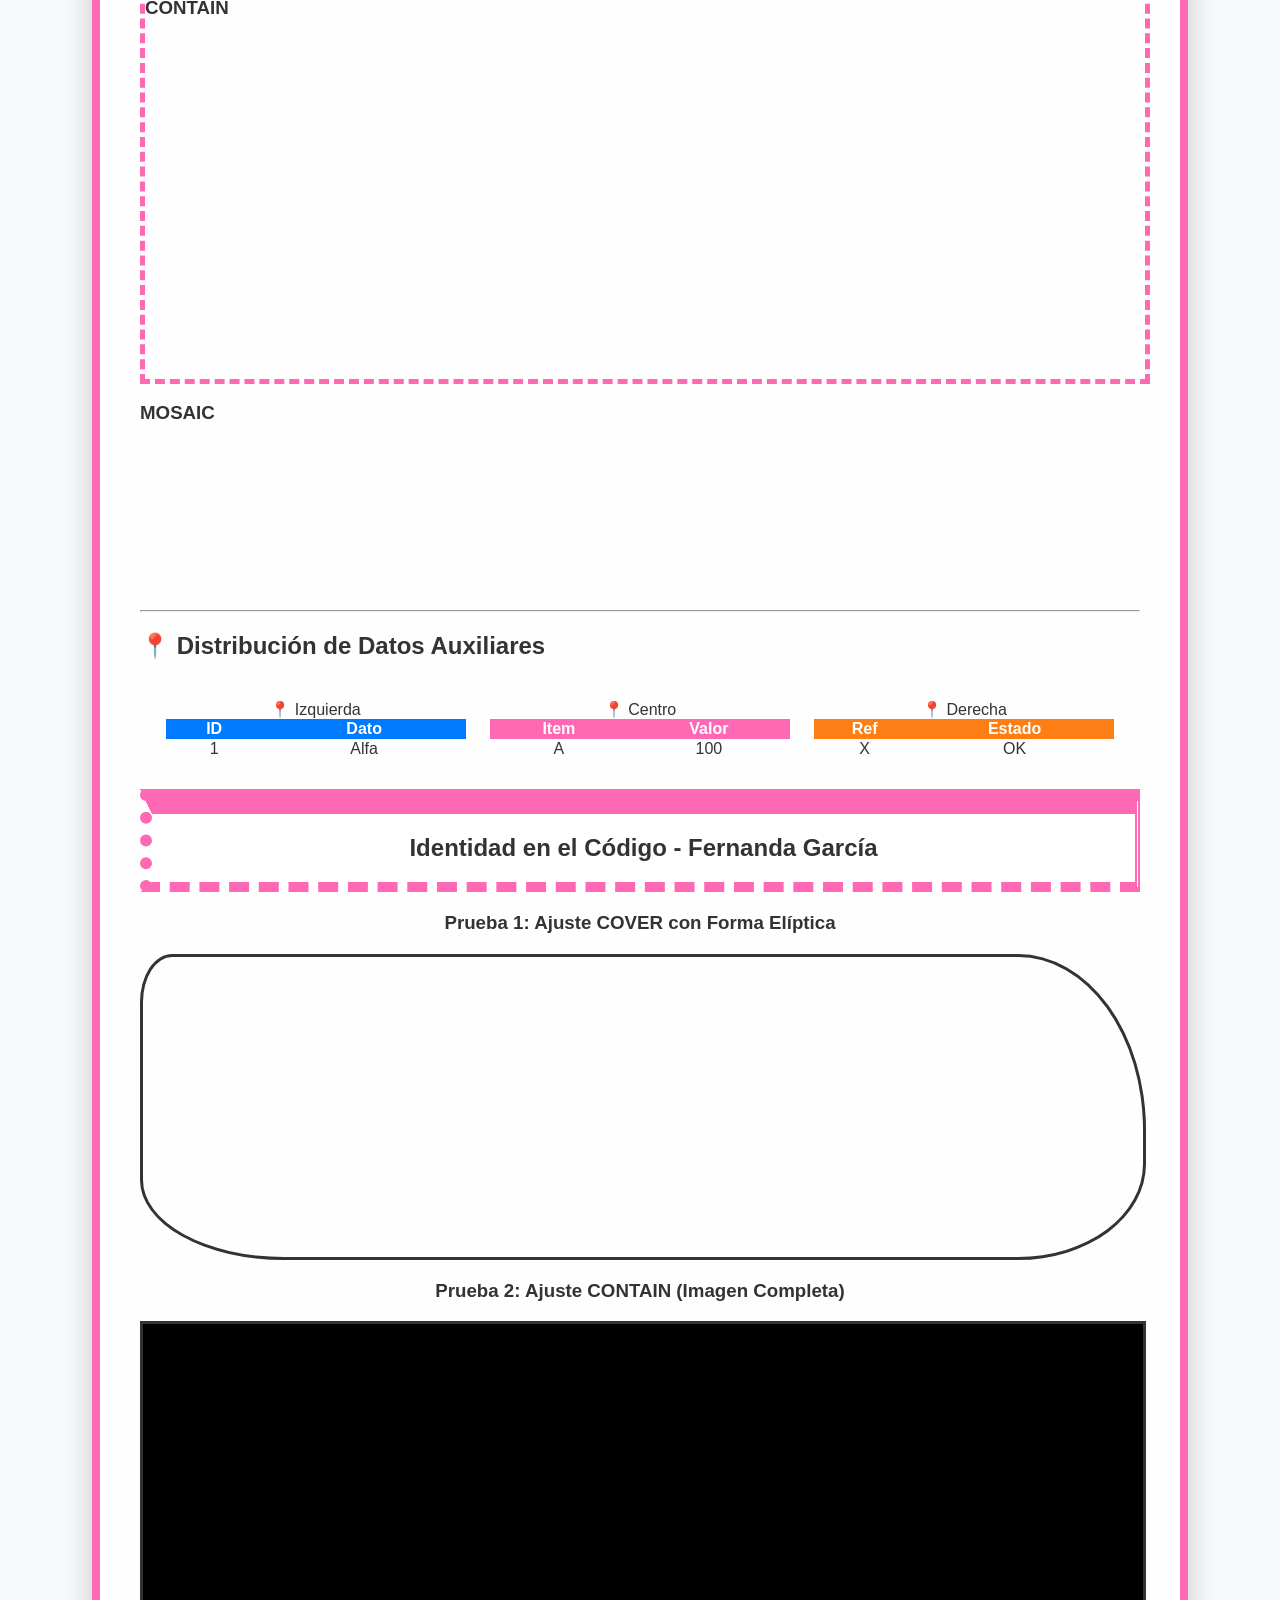
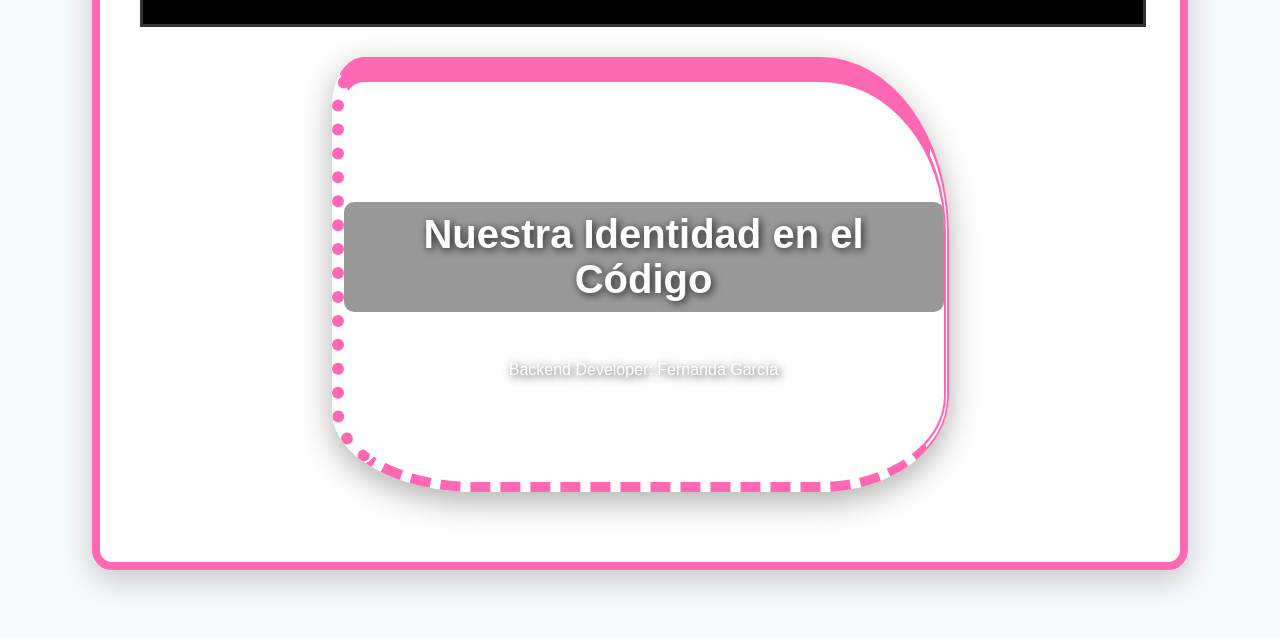
==== commit 95485cd6: "Corrección de imágenes y CSS" ====
--- a/PRUEBA PRACTICA/index.html
+++ b/PRUEBA PRACTICA/index.html
@@ -7,98 +7,74 @@
     <link rel="stylesheet" href="Style.css">
 </head>
 <body>
-    
     <header>
         <h1 class="titulo-pagina">Panel de Control de Servicios y Maquetación</h1>
         <p class="h1-practica">Mi Proyecto con Fondo Profesional</p>
     </header>
-
     <main class="contenedor-principal">
-        
         <section class="seccion-diseno">
             <h2 class="titulo-bordes">Práctica de Bordes Múltiples y Formas</h2>
             <div class="formas-ejercicio">
                 <div class="ej9-curva"></div>
                 <div class="ej10-forma-libre"></div>
             </div>
-
-           <h3 class="subtitulo" style="margin-top: 20px; text-align: center;">🧩 Composición de Paisaje Completo</h3>
-<div class="paisaje-completo">
-    <img src="parte1.png" alt="Parte 1 - Cascada Superior">
-    <img src="parte2.png" alt="Parte 2 - Guacamayos Centro">
-    <img src="parte3.png" alt="Parte 3 - Río Inferior">
-</div>
-            </div>
+            <h3 class="subtitulo" style="margin-top: 20px; text-align: center;">🧩 Composición de Paisaje Completo</h3>
+           <div class="paisaje-completo">
+           <img src="./parte1.png" alt="">
+           <img src="./parte2.png" alt="">
+           <img src="./parte3.png" alt="">
+          </div>
             <div class="contenedor-ejercicio">
                 <h2>Identidad en el Código</h2>
             </div>
         </section>
-
         <hr>
-
         <section class="seccion-tabla">
             <h2 class="subtitulo">📋 Catálogo Detallado - Lashista Pro</h2>
             <table class="tabla-grande">
                 <caption>🚀 CATÁLOGO DE SERVICIOS PROFESIONALES</caption>
                 <thead>
                     <tr>
-                        <th>VISTA</th>
-                        <th>CATEGORÍA</th> 
-                        <th>SERVICIO</th>
-                        <th colspan="3">ESPECIFICACIONES TÉCNICAS</th> 
-                        <th>VALOR</th>
+                        <th>VISTA</th><th>CATEGORÍA</th><th>SERVICIO</th>
+                        <th colspan="3">ESPECIFICACIONES TÉCNICAS</th><th>VALOR</th>
                     </tr>
                 </thead>
                 <tbody>
                     <tr>
                         <td><img src="https://picsum.photos/id/102/50/50" class="img-mini" alt="Lifting"></td>
-                        <td rowspan="3" class="celda-agrupada">PESTAÑAS</td>
-                        <td>Lifting Pro</td>
-                        <td>Base</td><td>Tinte</td><td>Queratina</td>
-                        <td class="der">$55.000</td>
+                        <td rowspan="3" class="celda-agrupada">PESTAÑAS</td><td>Lifting Pro</td>
+                        <td>Base</td><td>Tinte</td><td>Queratina</td><td class="der">$55.000</td>
                     </tr>
                     <tr>
                         <td><img src="https://picsum.photos/id/103/50/50" class="img-mini" alt="Extensiones"></td>
-                        <td>Extensiones</td>
-                        <td>Seda</td><td>Pelo a Pelo</td><td>J-Curl</td>
-                        <td class="der">$85.000</td>
+                        <td>Extensiones</td><td>Seda</td><td>Pelo a Pelo</td><td>J-Curl</td><td class="der">$85.000</td>
                     </tr>
                     <tr>
                         <td><img src="https://picsum.photos/id/312/50/50" class="img-mini" alt="Volumen"></td>
-                        <td>Volumen Ruso</td>
-                        <td>4D</td><td>Seda</td><td>Curva D</td>
-                        <td class="der">$120.000</td>
+                        <td>Volumen Ruso</td><td>4D</td><td>Seda</td><td>Curva D</td><td class="der">$120.000</td>
                     </tr>
                     <tr>
                         <td><img src="https://picsum.photos/id/201/50/50" class="img-mini" alt="Henna"></td>
-                        <td rowspan="2" class="celda-agrupada">CEJAS</td>
-                        <td>Henna</td>
-                        <td>Diseño</td><td>Perfilado</td><td>Sombreado</td>
-                        <td class="der">$35.000</td>
+                        <td rowspan="2" class="celda-agrupada">CEJAS</td><td>Henna</td>
+                        <td>Diseño</td><td>Perfilado</td><td>Sombreado</td><td class="der">$35.000</td>
                     </tr>
                     <tr>
                         <td><img src="https://picsum.photos/id/364/50/50" class="img-mini" alt="Laminado"></td>
-                        <td>Laminado</td>
-                        <td>Nutrición</td><td>Fijación</td><td>Tinte</td>
-                        <td class="der">$45.000</td>
+                        <td>Laminado</td><td>Nutrición</td><td>Fijación</td><td>Tinte</td><td class="der">$45.000</td>
                     </tr>
                 </tbody>
                 <tfoot>
                     <tr>
-                        <th colspan="6" class="der">TOTAL ESTIMADO:</th>
-                        <th class="der-total">$340.000</th>
+                        <th colspan="6" class="der">TOTAL ESTIMADO:</th><th class="der-total">$340.000</th>
                     </tr>
                 </tfoot>
             </table>
         </section>
-
         <hr>
-
         <section class="seccion-interactiva">
             <h2>🔬 Laboratorio de Ajuste de Imagen</h2>
             <div class="laboratorio-flex">
                 <div id="visor-imagen" class="caja-prueba"></div>
-                
                 <div class="controles-interactivos">
                     <p>Cambiar <code>background-size</code>:</p>
                     <button onclick="cambiarFondo('auto')">AUTO</button>
@@ -106,16 +82,13 @@
                     <button onclick="cambiarFondo('contain')">CONTAIN</button>
                 </div>
             </div>
-            
             <div id="practica-fondos" class="grid-fondos">
                 <div class="fondo-cover"><h3>COVER</h3></div>
                 <div class="fondo-contain"><h3>CONTAIN</h3></div>
                 <div class="fondo-mosaic"><h3>MOSAIC</h3></div>
             </div>
         </section>
-
         <hr>
-
         <h2 class="subtitulo">📍 Distribución de Datos Auxiliares</h2>
         <div class="seccion-inferior">
             <table class="tabla-pequena t-azul">
@@ -123,26 +96,21 @@
                 <thead><tr><th>ID</th><th>Dato</th></tr></thead>
                 <tbody><tr><td>1</td><td>Alfa</td></tr></tbody>
             </table>
-
             <table class="tabla-pequena t-fucsia">
                 <caption>📍 Centro</caption>
                 <thead><tr><th>Item</th><th>Valor</th></tr></thead>
                 <tbody><tr><td>A</td><td>100</td></tr></tbody>
             </table>
-
             <table class="tabla-pequena t-naranja">
                 <caption>📍 Derecha</caption>
                 <thead><tr><th>Ref</th><th>Estado</th></tr></thead>
                 <tbody><tr><td>X</td><td>OK</td></tr></tbody>
             </table>
-            
             <section id="laboratorio-visual">
                 <h1 class="titulo-practica">Identidad en el Código - Fernanda García</h1>
-
                 <div class="ejercicios-container">
                     <h3>Prueba 1: Ajuste COVER con Forma Elíptica</h3>
                     <div class="caja-fondo-cover"></div>
-
                     <h3>Prueba 2: Ajuste CONTAIN (Imagen Completa)</h3>
                     <div class="caja-fondo-contain"></div>
                 </div>
@@ -153,7 +121,6 @@
             </section>
         </div>
     </main>
-
     <script>
         function cambiarFondo(valor) {
             const visor = document.getElementById('visor-imagen');
@@ -162,4 +129,4 @@
         }
     </script>
 </body>
-</html>+</html>
--- a/PRUEBA PRACTICA/Style.css
+++ b/PRUEBA PRACTICA/Style.css
@@ -610,36 +610,28 @@
     box-shadow: 0 15px 35px rgba(0,0,0,0.3);
     overflow: hidden;
 }
-/* Estilos para el bloque de composición horizontal */
+/* ========================================================== */
+/* PAISAJE COMPLETO */
+/* ========================================================== */
+
 .paisaje-completo {
     display: flex;
-    flex-direction: row;
-    justify-content: center;
-    align-items: stretch;
-    width: 100%;
-    margin: 20px auto;
-    border-radius: 8px;
-    overflow: hidden; /* Corta esquinas sobrantes si deseas aplicar bordes redondeados globales */
-    box-shadow: 0 4px 10px rgba(0, 0, 0, 0.15);
-}
-
-/* Estilos para el bloque de composición horizontal */
-/* Estilos para armar el paisaje vertical */
-.paisaje-completo {
-    display: flex;
-    flex-direction: column;  /* Alínea las imágenes una debajo de la otra */
-    align-items: center;     /* Las centra horizontalmente */
-    width: 100%;
-    max-width: 600px;        /* Ajusta este ancho a tu gusto para controlar qué tan grande se ve el cuadro */
-    margin: 25px auto;
-    border-radius: 12px;     /* Bordes redondeados para el cuadro completo */
+    flex-direction: column;
+    align-items: center;
+
+    width: 100%;
+    max-width: 450px;
+
+    margin: 30px auto;
+
+    border-radius: 10px;
     overflow: hidden;
-    box-shadow: 0 5px 15px rgba(0, 0, 0, 0.2);
+
+    box-shadow: 0 4px 15px rgba(0, 0, 0, 0.15);
 }
 
 .paisaje-completo img {
-    width: 100%;             /* Obliga a cada parte a ocupar todo el ancho del cuadro */
-    height: auto;            /* Respeta la proporción original de cada foto */
-    display: block;          /* Elimina cualquier espacio o línea blanca entre las uniones */
-    object-fit: cover;       /* Ajusta la imagen limpiamente */
+    width: 100%;
+    height: auto;
+    display: block;
 }
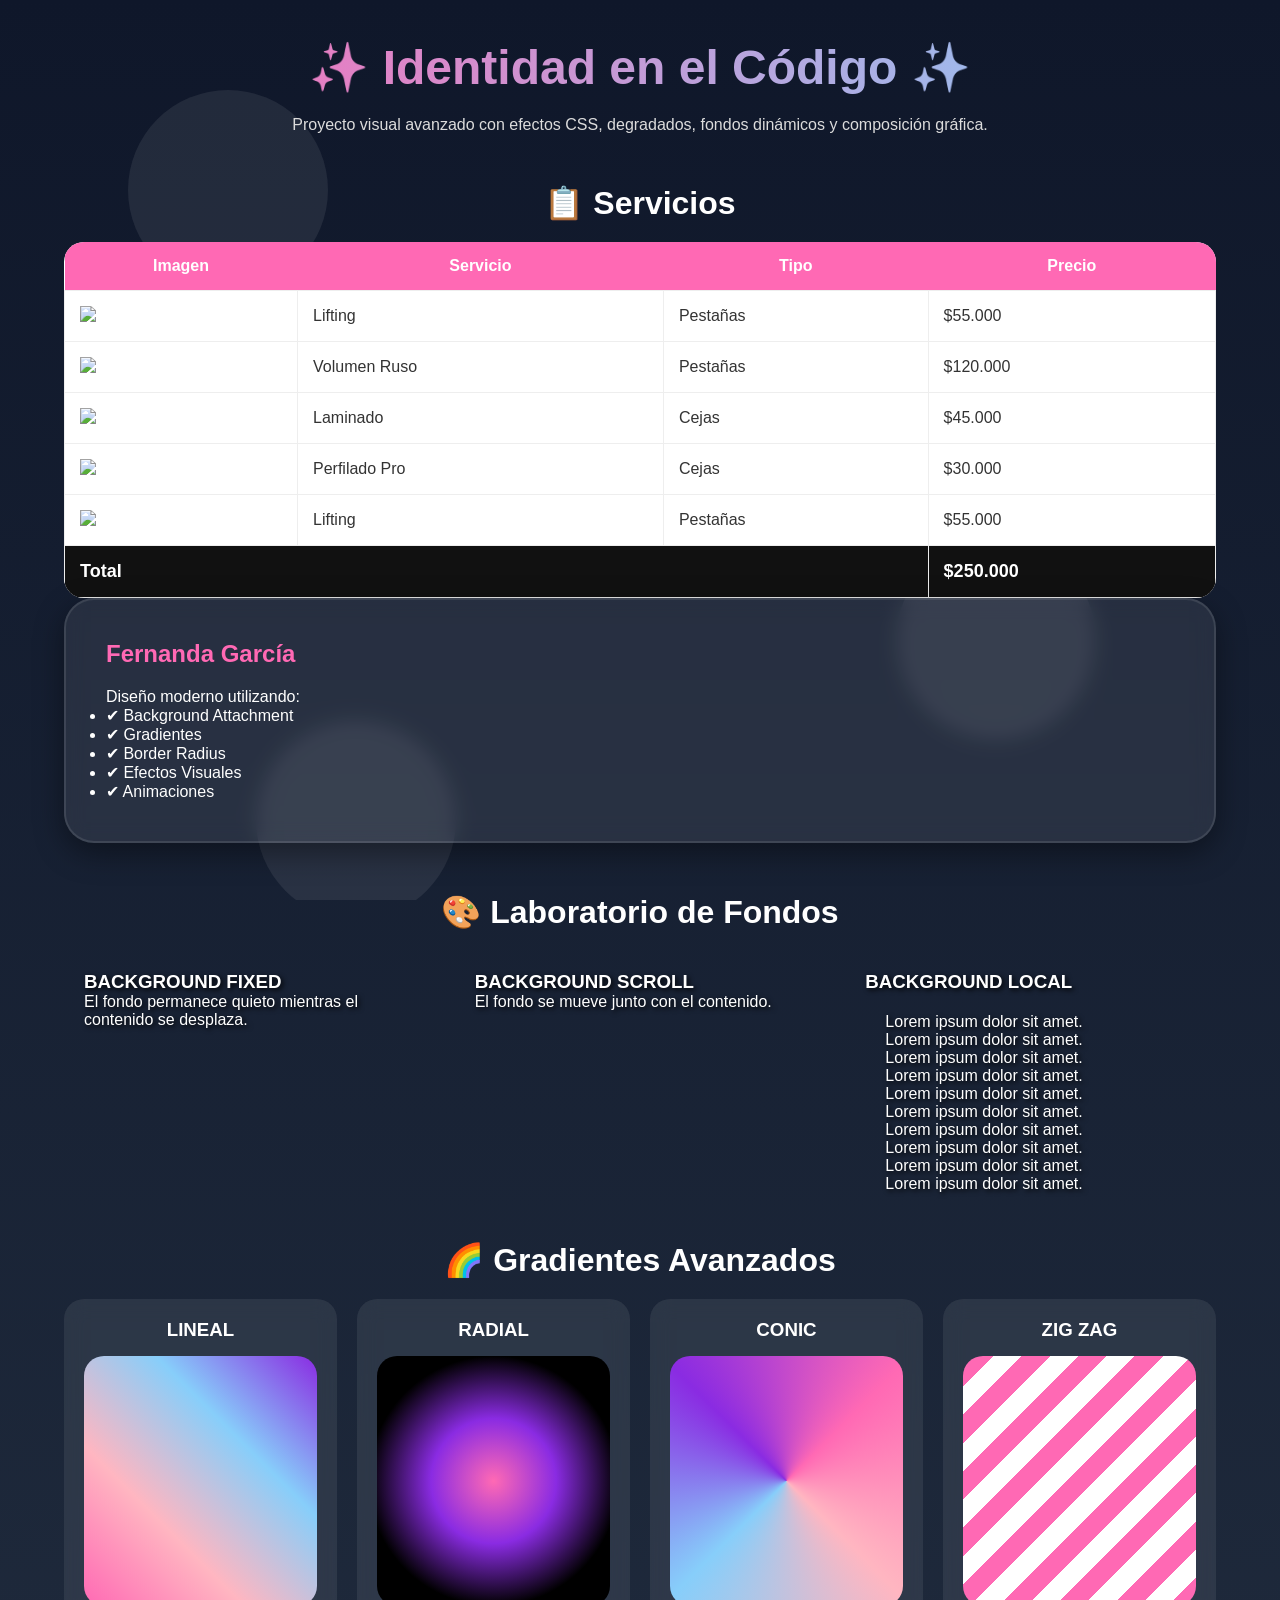
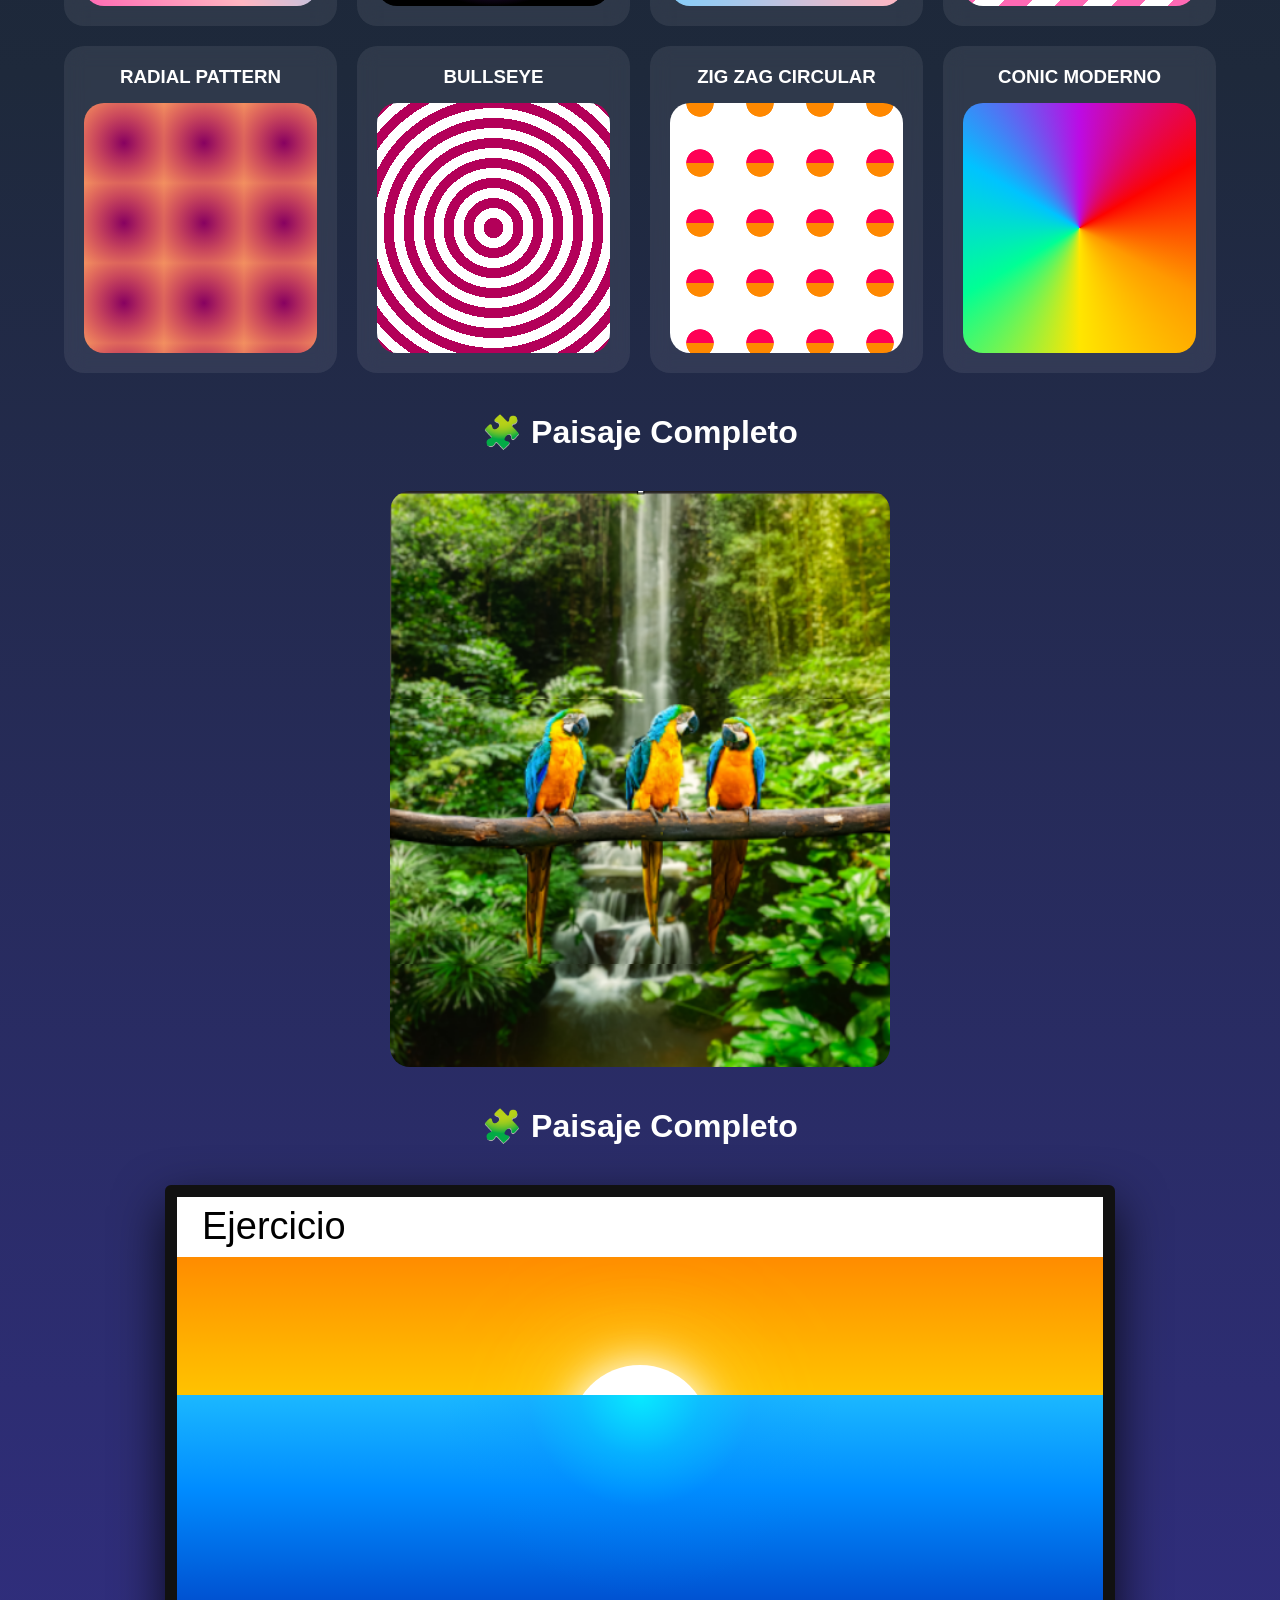
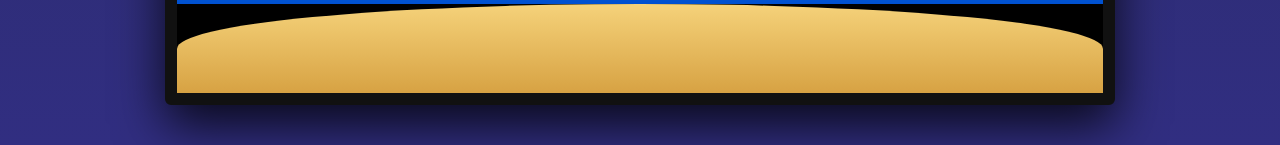
==== commit f8f77e58: "Proyecto visual terminado" ====
--- a/PRUEBA PRACTICA/index.html
+++ b/PRUEBA PRACTICA/index.html
@@ -3,130 +3,290 @@
 <head>
     <meta charset="UTF-8">
     <meta name="viewport" content="width=device-width, initial-scale=1.0">
-    <title>Ejercicio Final - Fernanda García</title>
+    <title>Proyecto Visual - Fernanda García</title>
+
     <link rel="stylesheet" href="Style.css">
 </head>
+
 <body>
-    <header>
-        <h1 class="titulo-pagina">Panel de Control de Servicios y Maquetación</h1>
-        <p class="h1-practica">Mi Proyecto con Fondo Profesional</p>
-    </header>
+
+    <!-- FONDO ANIMADO -->
+    <div class="fondo-animado">
+        <span></span>
+        <span></span>
+        <span></span>
+        <span></span>
+    </div>
+
+    <!-- CONTENIDO PRINCIPAL -->
     <main class="contenedor-principal">
-        <section class="seccion-diseno">
-            <h2 class="titulo-bordes">Práctica de Bordes Múltiples y Formas</h2>
-            <div class="formas-ejercicio">
-                <div class="ej9-curva"></div>
-                <div class="ej10-forma-libre"></div>
-            </div>
-            <h3 class="subtitulo" style="margin-top: 20px; text-align: center;">🧩 Composición de Paisaje Completo</h3>
-           <div class="paisaje-completo">
-           <img src="./parte1.png" alt="">
-           <img src="./parte2.png" alt="">
-           <img src="./parte3.png" alt="">
-          </div>
-            <div class="contenedor-ejercicio">
-                <h2>Identidad en el Código</h2>
-            </div>
-        </section>
-        <hr>
-        <section class="seccion-tabla">
-            <h2 class="subtitulo">📋 Catálogo Detallado - Lashista Pro</h2>
-            <table class="tabla-grande">
-                <caption>🚀 CATÁLOGO DE SERVICIOS PROFESIONALES</caption>
-                <thead>
-                    <tr>
-                        <th>VISTA</th><th>CATEGORÍA</th><th>SERVICIO</th>
-                        <th colspan="3">ESPECIFICACIONES TÉCNICAS</th><th>VALOR</th>
-                    </tr>
-                </thead>
-                <tbody>
-                    <tr>
-                        <td><img src="https://picsum.photos/id/102/50/50" class="img-mini" alt="Lifting"></td>
-                        <td rowspan="3" class="celda-agrupada">PESTAÑAS</td><td>Lifting Pro</td>
-                        <td>Base</td><td>Tinte</td><td>Queratina</td><td class="der">$55.000</td>
-                    </tr>
-                    <tr>
-                        <td><img src="https://picsum.photos/id/103/50/50" class="img-mini" alt="Extensiones"></td>
-                        <td>Extensiones</td><td>Seda</td><td>Pelo a Pelo</td><td>J-Curl</td><td class="der">$85.000</td>
-                    </tr>
-                    <tr>
-                        <td><img src="https://picsum.photos/id/312/50/50" class="img-mini" alt="Volumen"></td>
-                        <td>Volumen Ruso</td><td>4D</td><td>Seda</td><td>Curva D</td><td class="der">$120.000</td>
-                    </tr>
-                    <tr>
-                        <td><img src="https://picsum.photos/id/201/50/50" class="img-mini" alt="Henna"></td>
-                        <td rowspan="2" class="celda-agrupada">CEJAS</td><td>Henna</td>
-                        <td>Diseño</td><td>Perfilado</td><td>Sombreado</td><td class="der">$35.000</td>
-                    </tr>
-                    <tr>
-                        <td><img src="https://picsum.photos/id/364/50/50" class="img-mini" alt="Laminado"></td>
-                        <td>Laminado</td><td>Nutrición</td><td>Fijación</td><td>Tinte</td><td class="der">$45.000</td>
-                    </tr>
-                </tbody>
-                <tfoot>
-                    <tr>
-                        <th colspan="6" class="der">TOTAL ESTIMADO:</th><th class="der-total">$340.000</th>
-                    </tr>
-                </tfoot>
-            </table>
-        </section>
-        <hr>
-        <section class="seccion-interactiva">
-            <h2>🔬 Laboratorio de Ajuste de Imagen</h2>
-            <div class="laboratorio-flex">
-                <div id="visor-imagen" class="caja-prueba"></div>
-                <div class="controles-interactivos">
-                    <p>Cambiar <code>background-size</code>:</p>
-                    <button onclick="cambiarFondo('auto')">AUTO</button>
-                    <button onclick="cambiarFondo('cover')">COVER</button>
-                    <button onclick="cambiarFondo('contain')">CONTAIN</button>
-                </div>
-            </div>
-            <div id="practica-fondos" class="grid-fondos">
-                <div class="fondo-cover"><h3>COVER</h3></div>
-                <div class="fondo-contain"><h3>CONTAIN</h3></div>
-                <div class="fondo-mosaic"><h3>MOSAIC</h3></div>
-            </div>
-        </section>
-        <hr>
-        <h2 class="subtitulo">📍 Distribución de Datos Auxiliares</h2>
-        <div class="seccion-inferior">
-            <table class="tabla-pequena t-azul">
-                <caption>📍 Izquierda</caption>
-                <thead><tr><th>ID</th><th>Dato</th></tr></thead>
-                <tbody><tr><td>1</td><td>Alfa</td></tr></tbody>
-            </table>
-            <table class="tabla-pequena t-fucsia">
-                <caption>📍 Centro</caption>
-                <thead><tr><th>Item</th><th>Valor</th></tr></thead>
-                <tbody><tr><td>A</td><td>100</td></tr></tbody>
-            </table>
-            <table class="tabla-pequena t-naranja">
-                <caption>📍 Derecha</caption>
-                <thead><tr><th>Ref</th><th>Estado</th></tr></thead>
-                <tbody><tr><td>X</td><td>OK</td></tr></tbody>
-            </table>
-            <section id="laboratorio-visual">
-                <h1 class="titulo-practica">Identidad en el Código - Fernanda García</h1>
-                <div class="ejercicios-container">
-                    <h3>Prueba 1: Ajuste COVER con Forma Elíptica</h3>
-                    <div class="caja-fondo-cover"></div>
-                    <h3>Prueba 2: Ajuste CONTAIN (Imagen Completa)</h3>
-                    <div class="caja-fondo-contain"></div>
-                </div>
-                <div class="tarjeta-identidad-final">
-                    <h2>Nuestra Identidad en el Código</h2>
-                    <p>Backend Developer: Fernanda García</p>
-                </div>
-            </section>
+
+       <!-- HEADER -->
+<header class="header-principal">
+    <h1>✨ Identidad en el Código ✨</h1>
+
+    <p>
+        Proyecto visual avanzado con efectos CSS,
+        degradados, fondos dinámicos y composición gráfica.
+    </p>
+</header>
+
+<!-- TABLA DE SERVICIOS (ARRIBA) -->
+<section class="tabla-section">
+
+    <h2 class="titulo-seccion">📋 Servicios</h2>
+
+    <table class="tabla-grande">
+
+        <thead>
+            <tr>
+                <th>Imagen</th>
+                <th>Servicio</th>
+                <th>Tipo</th>
+                <th>Precio</th>
+            </tr>
+        </thead>
+
+        <tbody>
+
+          <tr>
+    <td><img src="https://picsum.photos/id/102/50/50" class="img-mini"></td>
+    <td>Lifting</td>
+    <td>Pestañas</td>
+    <td>$55.000</td>
+</tr>
+
+            <tr>
+                <td><img src="https://picsum.photos/id/103/50/50" class="img-mini"></td>
+                <td>Volumen Ruso</td>
+                <td>Pestañas</td>
+                <td>$120.000</td>
+            </tr>
+
+            <tr>
+                <td><img src="https://picsum.photos/id/433/50/50" class="img-mini"></td>
+                <td>Laminado</td>
+                <td>Cejas</td>
+                <td>$45.000</td>
+            </tr>
+
+            <tr>
+                <td><img src="https://picsum.photos/id/237/50/50" class="img-mini"></td>
+                <td>Perfilado Pro</td>
+                <td>Cejas</td>
+                <td>$30.000</td>
+            </tr>
+            </tr>
+              <tr>
+                <td><img src="https://picsum.photos/id/102/50/50" class="img-mini"></td>
+                <td>Lifting</td>
+                <td>Pestañas</td>
+                <td>$55.000</td>
+              </tr>
+
+
+            <!-- TOTAL -->
+            <tr class="total">
+                <td colspan="3"><strong>Total</strong></td>
+                <td><strong>$250.000</strong></td>
+            </tr>
+     
+            
+
+        </tbody>
+
+    </table>
+
+</section>
+
+</tbody>
+
+        <!-- TARJETA PRINCIPAL -->
+        <section class="tarjeta-principal">
+
+            <div class="contenido-tarjeta">
+
+                <h2>Fernanda García</h2>
+
+                <p>Diseño moderno utilizando:</p>
+
+                <ul>
+                    <li>✔ Background Attachment</li>
+                    <li>✔ Gradientes</li>
+                    <li>✔ Border Radius</li>
+                    <li>✔ Efectos Visuales</li>
+                    <li>✔ Animaciones</li>
+                </ul>
+
+            </div>
+
+        </section>
+
+        <!-- LABORATORIO -->
+        <section class="laboratorio">
+
+            <h2 class="titulo-seccion">
+                🎨 Laboratorio de Fondos
+            </h2>
+
+            <div class="cajas-grid">
+
+                <!-- FIXED -->
+                <div class="caja fixed">
+
+                    <h3>BACKGROUND FIXED</h3>
+
+                    <p>
+                        El fondo permanece quieto mientras
+                        el contenido se desplaza.
+                    </p>
+
+                </div>
+
+                <!-- SCROLL -->
+                <div class="caja scroll">
+
+                    <h3>BACKGROUND SCROLL</h3>
+
+                    <p>
+                        El fondo se mueve junto con
+                        el contenido.
+                    </p>
+
+                </div>
+
+                <!-- LOCAL -->
+                <div class="caja local">
+
+                    <h3>BACKGROUND LOCAL</h3>
+
+                    <div class="texto-scroll">
+
+                        <p>Lorem ipsum dolor sit amet.</p>
+                        <p>Lorem ipsum dolor sit amet.</p>
+                        <p>Lorem ipsum dolor sit amet.</p>
+                        <p>Lorem ipsum dolor sit amet.</p>
+                        <p>Lorem ipsum dolor sit amet.</p>
+                        <p>Lorem ipsum dolor sit amet.</p>
+                        <p>Lorem ipsum dolor sit amet.</p>
+                        <p>Lorem ipsum dolor sit amet.</p>
+                        <p>Lorem ipsum dolor sit amet.</p>
+                        <p>Lorem ipsum dolor sit amet.</p>
+
+                    </div>
+
+                </div>
+
+            </div>
+
+        </section>
+
+        <!-- GRADIENTES -->
+        <section class="gradientes">
+
+            <h2 class="titulo-seccion">
+                🌈 Gradientes Avanzados
+            </h2>
+
+            <div class="gradientes-grid">
+
+                <div class="gradiente-card">
+                    <h3>LINEAL</h3>
+                    <div class="gradiente lineal"></div>
+                </div>
+
+                <div class="gradiente-card">
+                    <h3>RADIAL</h3>
+                    <div class="gradiente radial"></div>
+                </div>
+
+                <div class="gradiente-card">
+                    <h3>CONIC</h3>
+                    <div class="gradiente conico"></div>
+                </div>
+
+                <div class="gradiente-card">
+                    <h3>ZIG ZAG</h3>
+                    <div class="gradiente zigzag"></div>
+                </div>
+                <!-- NUEVOS GRADIENTES -->
+<div class="gradiente-card">
+    <h3>RADIAL PATTERN</h3>
+    <div class="gradiente patron-radial"></div>
+</div>
+
+<div class="gradiente-card">
+    <h3>BULLSEYE</h3>
+    <div class="gradiente bullseye"></div>
+</div>
+
+<div class="gradiente-card">
+    <h3>ZIG ZAG CIRCULAR</h3>
+    <div class="gradiente zigzag-circular"></div>
+</div>
+
+<div class="gradiente-card">
+    <h3>CONIC MODERNO</h3>
+    <div class="gradiente conic-moderno"></div>
+</div>
+
+            </div>
+
+        </section>
+
+        <!-- PAISAJE -->
+        <section>
+
+            <h2 class="titulo-seccion">
+                🧩 Paisaje Completo
+            </h2>
+
+            <div class="paisaje-completo">
+
+                <img src="./parte1.png" alt="Parte 1">
+
+                <img src="./parte2.png" alt="Parte 2">
+
+                <img src="./parte3.png" alt="Parte 3">
+
+            </div>
+
+        </section>
+
+        </tbody>
+
+    </table>
+
+</section>
+        
+<section>
+
+    <h2 class="titulo-seccion">
+        🧩 Paisaje Completo
+    </h2>
+
+    <div class="paisaje-final">
+
+        <!-- BARRA -->
+        <div class="barra-blanca">
+            Ejercicio
         </div>
-    </main>
-    <script>
-        function cambiarFondo(valor) {
-            const visor = document.getElementById('visor-imagen');
-            visor.style.backgroundSize = valor;
-            console.log("Cambiando background-size a: " + valor);
-        }
-    </script>
+
+        <!-- CIELO -->
+        <div class="cielo-final"></div>
+
+        <!-- SOL -->
+        <div class="sol-final"></div>
+
+        <!-- MAR -->
+        <div class="mar-final"></div>
+
+        <!-- ARENA -->
+        <div class="arena-final"></div>
+
+    </div>
+
+</section>
+
 </body>
-</html>
+</html>
--- a/PRUEBA PRACTICA/Style.css
+++ b/PRUEBA PRACTICA/Style.css
@@ -1,637 +1,534 @@
-/* =======================================================
-   1. CONFIGURACIÓN GENERAL
-   ======================================================= */
-body {
-    font-family: 'Segoe UI', Tahoma, Geneva, Verdana, sans-serif;
-    background-color: #f8f9fa;
-    padding: 20px;
-    color: #333;
-}
-
-/* =======================================================
-   2. TÍTULOS Y ENCABEZADOS (H1)
-   ======================================================= */
-.titulo-pagina { 
-    text-align: center; 
-}
-
-.titulo-tabla {
-    color: #ff69b4;
-    border-bottom: 5px double #ff69b4;
-    display: inline-block;
-}
-
-.titulo-espacio {
-    padding: 20px;
-    border: 2px dashed #fd7e14;
-    background-color: #fffaf0;
-    margin: 20px 0;
-}
-
-/* Título con bordes múltiples (Propiedad Shorthand básica) */
-.titulo-bordes {
-    border-style: solid double dashed dotted;
-    border-width: 6px;
-    border-color: #ff69b4;
-    padding: 15px;
-    width: fit-content;
-}
-
-/* =======================================================
-   3. ESTILOS DE TABLAS
-   ======================================================= */
-.tabla-grande {
-    width: 100%;
-    border-collapse: collapse;
-    margin: 20px 0;
-    background: white;
-}
-
-.tabla-grande th, 
-.tabla-grande td {
-    border: 1px solid #ddd;
-    padding: 12px;
-    text-align: center;
-}
-
-.tabla-grande thead th {
-    background-color: #ff69b4;
-    color: white;
-}
-
-.celda-agrupada {
-    background-color: #fff0f5;
-    font-weight: bold;
-    color: #ff1493;
-}
-
-/* --- Sección Inferior (Tablas una al lado de otra) --- */
-.seccion-inferior {
-    text-align: center;
-    margin-top: 30px;
-}
-
-.tabla-pequena {
-    display: inline-table; /* Alineación horizontal sin Flex */
-    width: 30%;
-    margin: 10px;
-    border-collapse: collapse;
-}
-
-.t-azul thead { background-color: #007bff; color: white; }
-.t-fucsia thead { background-color: #ff69b4; color: white; }
-.t-naranja thead { background-color: #fd7e14; color: white; }
-
-.der { text-align: right; }
-.der-total { 
-    text-align: right; 
-    font-weight: bold; 
-    background-color: #333; 
-    color: #ffd700; 
-}
-
-/* =======================================================
-   4. LABORATORIO DE BORDES (PRÁCTICAS DE CLASE)
-   ======================================================= */
-
-/* Estilos con Shorthand (Abreviado) */
-.ej1 { border: 5px solid #0859ab; }
-.ej2 { border: 5px dotted #0859ab; }
-.ej4 { border: 5px double #0859ab; }
-
-/* El ejercicio del H1: Lógica del reloj (Top, Right, Bottom, Left) */
-.h1-practica {
-    max-width: 600px;
-    margin: 20px auto;
-    text-align: center;
-    padding: 30px;
-    background-color: #fff0f5;
+/* ================================================= */
+/* CONFIGURACIÓN GENERAL */
+/* ================================================= */
+
+*{
+    margin:0;
+    padding:0;
+    box-sizing:border-box;
+}
+
+body{
+    margin:0;
+    font-family:'Segoe UI', sans-serif;
+    background:linear-gradient(
+        180deg,
+        #0f172a,
+        #1e293b,
+        #312e81
+    );
+    overflow-x:hidden;
+    color:white;
+}
+
+/* ================================================= */
+/* FONDO ANIMADO */
+/* ================================================= */
+
+.fondo-animado{
+    position:fixed;
+    width:100%;
+    height:100%;
+    top:0;
+    left:0;
+    z-index:-1;
+    overflow:hidden;
+}
+
+.fondo-animado span{
+    position:absolute;
+    width:200px;
+    height:200px;
+    border-radius:50%;
+    background:rgba(255,255,255,.08);
+    animation:flotar 12s infinite ease-in-out;
+}
+
+.fondo-animado span:nth-child(1){
+    top:10%;
+    left:10%;
+}
+
+.fondo-animado span:nth-child(2){
+    top:60%;
+    left:70%;
+}
+
+.fondo-animado span:nth-child(3){
+    top:40%;
+    left:30%;
+}
+
+.fondo-animado span:nth-child(4){
+    top:80%;
+    left:20%;
+}
+
+@keyframes flotar{
+    0%{ transform:translateY(0px); }
+    50%{ transform:translateY(-40px); }
+    100%{ transform:translateY(0px); }
+}
+
+/* ================================================= */
+/* CONTENEDOR */
+/* ================================================= */
+
+.contenedor-principal{
+    width:90%;
+    max-width:1200px;
+    margin:40px auto;
+}
+
+/* ================================================= */
+/* HEADER */
+/* ================================================= */
+
+.header-principal{
+    text-align:center;
+    margin-bottom:50px;
+}
+
+.header-principal h1{
+    font-size:3rem;
+    background:linear-gradient(
+        90deg,
+        #ff69b4,
+        #87cefa,
+        #8a2be2,
+        #ff69b4
+    );
+    background-size:300%;
+    -webkit-background-clip:text;
+    color:transparent;
+    animation:brillo 8s linear infinite;
+}
+
+@keyframes brillo{
+    0%{ background-position:0%; }
+    100%{ background-position:300%; }
+}
+
+.header-principal p{
+    margin-top:20px;
+    color:#dcdcdc;
+}
+
+/* ================================================= */
+/* TARJETA */
+/* ================================================= */
+
+.tarjeta-principal{
+    background:rgba(255,255,255,0.08);
+    backdrop-filter:blur(10px);
+    border:2px solid rgba(255,255,255,0.1);
+    border-radius:30px;
+    padding:40px;
+    margin-bottom:50px;
+    box-shadow:0 10px 30px rgba(0,0,0,0.4);
+    transition:0.5s;
+}
+
+.tarjeta-principal:hover{
+    transform:translateY(-10px);
+}
+
+.contenido-tarjeta h2{
+    color:#ff69b4;
+    margin-bottom:20px;
+}
+
+/* ================================================= */
+/* TITULOS */
+/* ================================================= */
+
+.titulo-seccion{
+    text-align:center;
+    font-size:2rem;
+    margin:40px 0 20px;
+}
+
+/* ================================================= */
+/* GRID */
+/* ================================================= */
+
+.cajas-grid,
+.gradientes-grid{
+    display:grid;
+    grid-template-columns:repeat(auto-fit,minmax(250px,1fr));
+    gap:20px;
+}
+
+/* ================================================= */
+/* CAJAS */
+/* ================================================= */
+
+.caja,
+.gradiente{
+    height:250px;
+    border-radius:20px;
+    overflow:hidden;
+}
+
+/* ================================================= */
+/* BACKGROUND FIXED */
+/* ================================================= */
+
+.fixed{
+    background-image:url('https://picsum.photos/800/600');
+    background-size:cover;
+    background-position:center;
+    background-attachment:fixed;
+}
+
+/* ================================================= */
+/* BACKGROUND SCROLL */
+/* ================================================= */
+
+.scroll{
+    background-image:url('https://picsum.photos/id/1015/800/600');
+    background-size:cover;
+    background-position:center;
+    background-attachment:scroll;
+}
+
+/* ================================================= */
+/* BACKGROUND LOCAL */
+/* ================================================= */
+
+.local{
+    background-image:url('https://picsum.photos/id/1011/800/600');
+    background-size:cover;
+    background-position:center;
+    background-attachment:local;
+    overflow:auto;
+}
+
+.texto-scroll{
+    height:500px;
+    padding:20px;
+}
+
+/* ================================================= */
+/* GRADIENTES */
+/* ================================================= */
+
+.lineal{
+    background:linear-gradient(
+        45deg,
+        #ff69b4,
+        #ffb6c1,
+        #87cefa,
+        #8a2be2
+    );
+}
+
+.radial{
+    background:radial-gradient(
+        circle farthest-side,
+        #ff69b4,
+        #8a2be2,
+        #000
+    );
+}
+
+.conico{
+    background:conic-gradient(
+        from 45deg,
+        #ff69b4,
+        #ffb6c1,
+        #87cefa,
+        #8a2be2,
+        #ff69b4
+    );
+}
+
+.zigzag{
+    background:repeating-linear-gradient(
+        -45deg,
+        #ff69b4 0px,
+        #ff69b4 20px,
+        white 20px,
+        white 40px
+    );
+}
+
+/* ================================================= */
+/* PAISAJE */
+/* ================================================= */
+
+.paisaje-completo{
+    width:100%;
+    max-width:500px;
+    margin:40px auto;
+    border-radius:20px;
+    overflow:hidden;
+}
+
+.paisaje-completo img{
+    width:100%;
+    display:block;
+}
+
+/* ================================================= */
+/* TABLA */
+/* ================================================= */
+
+.tabla-grande{
+    width:100%;
+    border-collapse:collapse;
+    background:white;
+    border-radius:20px;
+    overflow:hidden;
+}
+
+.tabla-grande th{
+    background:#ff69b4;
+    color:white;
+    padding:15px;
+}
+
+.tabla-grande td{
+    padding:15px;
+    border:1px solid #eee;
+    color:#333;
+}
+
+/* ================================================= */
+/* TOTAL */
+/* ================================================= */
+
+.total{
+    background:#111;
+    color:white;
+    font-size:18px;
+}
+
+.total td{
+    color:white;
+    font-weight:bold;
+}
+/* ====================== PAISAJE ====================== */
+
+.paisaje-final{
+    width:100%;
+    max-width:950px;
+    height:520px;
+    margin:40px auto;
+    position:relative;
+    overflow:hidden;
+
+    border:12px solid #111;
+    border-radius:6px;
+
+    background:black;
+
+    box-shadow:0 20px 50px rgba(0,0,0,.8);
+}
+
+/* BARRA SUPERIOR */
+
+.barra-blanca{
+    position:absolute;
+    top:0;
+    left:0;
+
+    width:100%;
+    height:60px;
+
+    background:#fff;
+
+    display:flex;
+    align-items:center;
+
+    padding-left:25px;
+
+    font-size:38px;
+    font-family:Arial,sans-serif;
+
+    color:black;
+
+    z-index:10;
+}
+
+/* CIELO */
+
+.cielo-final{
+    position:absolute;
+    top:60px;
+    left:0;
+
+    width:100%;
+    height:48%;
+
+    background:linear-gradient(
+        to bottom,
+        #ff8c00 0%,
+        #ffb300 40%,
+        #ffe600 100%
+    );
+}
+
+/* SOL */
+
+.sol-final{
+    position:absolute;
+
+    width:140px;
+    height:140px;
+
+    border-radius:50%;
+
+    background:white;
+
+    left:50%;
+    top:48%;
+
+    transform:translate(-50%,-50%);
+
+    z-index:3;
+
+    box-shadow:
+        0 0 40px #fff,
+        0 0 90px #ffe066,
+        0 0 150px #ffcc00;
+}
+
+/* MAR */
+
+.mar-final{
+    position:absolute;
+
+    bottom:18%;
+    left:0;
+
+    width:100%;
+    height:42%;
+
+    z-index:4;
+
+    background:
     
-    /* Arriba(25px solid) | Derecha(5px double) | Abajo(10px dashed) | Izquierda(12px dotted) */
-    border-style: solid double dashed dotted; 
-    border-width: 25px 5px 10px 12px; 
-    border-color: #ff69b4; 
-}
-
-/* Estilo para imágenes (Avatar y Logos) */
-.img-mini {
-    border-radius: 50%;
-    border: 2px solid #ff69b4;
-}
-
-.tabla-img {
-    max-width: 100px;
-    display: block;
-    margin: 0 auto;
-    border: 2px solid #ddd; /* Corregido: border en lugar de border-style */
-    border-radius: 30px 80px; /* Radio elíptico */
-}
-
-/* =======================================================
-   5. BORDER-RADIUS AVANZADO (FORMAS ELÍPTICAS)
-   ======================================================= */
-
-/* Contenedor principal del laboratorio */
-.contenedor-laboratorio {
-    border: 2px solid #ff69b4;
-    border-top-left-radius: 100% 4rem; /* Curva asimétrica */
-    overflow: hidden; 
-    padding: 20px;
-}
-
-.ej9-curva {
-    width: 200px;
-    height: 200px;
-    background-color: #00ced1; 
-    border-top-left-radius: 100% 5rem; 
-    border: 2px solid #333;
-}
-
-.ej10-forma-libre {
-    width: 200px;
-    height: 200px;
-    background-color: #00ced1;
-    margin-top: 20px;
-    /* Lógica: radios horizontales / radios verticales */
-    border-radius: 2rem 8rem 8rem 9rem / 3rem 11rem 6rem 5rem;
-}
-body {
-    /* 1. La ruta de tu imagen (puede ser un link o archivo local) */
-    background-image: url('https://images.unsplash.com/photo-1550684848-fac1c5b4e853?q=80&w=2070&auto=format&fit=crop'); 
-    
-    /* 2. Para que la imagen cubra toda la pantalla sin repetirse */
-    background-size: cover; 
-    background-repeat: no-repeat;
-    background-attachment: fixed; /* La imagen se queda quieta al hacer scroll */
-    background-position: center;
-}
-
-/* 3. CAPA DE SEGURIDAD: Para que tu texto se siga leyendo bien */
-main, .contenedor-principal {
-    background-color: rgba(255, 255, 255, 0.85); /* Blanco con transparencia */
-    padding: 30px;
-    border-radius: 15px; /* Aplicando tus curvas elípticas */
-    margin: 50px;
-    
-    /* Aplicando el shorthand de hoy */
-    border: 5px solid #ff69b4; 
-}
-/* --- EJERCICIO: Diferencia de Ajuste --- */
-
-/* Contenedor para ver 'auto' */
-.caja-auto {
-    width: 300px;
-    height: 200px;
-    border: 2px solid #333;
-    background-image: url('tigre.jpg'); /* Una imagen pequeña */
-    background-repeat: no-repeat;
-    
-    /* LA DIFERENCIA: Se verá la imagen original, 
-       quizás muy pequeña para este cuadro */
-    background-size: auto; 
-}
-
-/* Contenedor para ver 'cover' */
-.caja-cover {
-    width: 300px;
-    height: 200px;
-    border: 2px solid #333;
-    background-image: url('paisaje.jpg'); /* Una imagen de banner */
-    
-    /* LA DIFERENCIA: Escalará y recortará el paisaje
-       para que no quede ni un píxel vacío en el cuadro */
-    background-size: cover;
-    background-position: center; /* Centramos el recorte */
-}
-.caja-prueba {
-    width: 100%;
-    height: 400px;
-    margin: 20px 0;
-    border: 5px solid #0859ab;
-    
-    /* Configuración base */
-    background-image: url('https://images.unsplash.com/photo-1464802686167-b939a67e06a1?auto=format&fit=crop&q=80&w=1000'); /* Imagen espacial */
-    background-repeat: no-repeat;
-    background-position: center;
-    transition: all 0.5s ease; /* Para que el cambio se vea suave */
-}
-
-.controles {
-    display: flex;
-    gap: 10px;
-    justify-content: center;
-}
-
-button {
-    padding: 10px 20px;
-    cursor: pointer;
-    background-color: #ff69b4;
-    color: white;
-    border: none;
-    border-radius: 5px;
-    font-weight: bold;
-}
-/* --- SECCIÓN: LABORATORIO DE FONDOS Y FORMAS AVANZADAS --- */
-
-.contenedor-ejercicio {
-    /* 1. Imagen de fondo (Ajuste según la lámina de los girasoles) */
-    background-image: url('tu-imagen-espacial.jpg');
-    background-repeat: no-repeat;
-    background-position: center;
-    
-    /* Usamos 'cover' para que llene todo el cuadro sin dejar espacios */
-    background-size: cover; 
-    
-    /* 2. Bordes Múltiples (El sentido del reloj: 25px 5px 10px 12px) */
-    border-style: solid double dashed dotted;
-    border-width: 25px 5px 10px 12px;
-    border-color: #ff69b4; /* Tu fucsia */
-
-    /* 3. Radio Elíptico (La forma irregular de la última lámina) */
-    /* El '/' separa radio horizontal del vertical */
-    border-radius: 2rem 8rem 8rem 9rem / 3rem 11rem 6rem 5rem;
-
-    /* Ajustes de contenido */
-    width: 100%;
-    max-width: 500px;
-    height: 300px;
-    margin: 20px auto;
-    display: flex;
-    align-items: center;
-    justify-content: center;
-    color: white;
-    text-shadow: 2px 2px 4px rgba(0,0,0,0.7); /* Para que el texto resalte sobre el fondo */
-}
-
-/* Ejemplo de 'Contain' para comparar (como el tigre de la lámina) */
-.caja-contain {
-    background-image: url('tu-logo.png');
-    background-size: contain; /* Se ve la imagen completa sin recortar */
-    background-repeat: no-repeat;
-    border: 2px solid #0859ab;
-    width: 200px;
-    height: 200px;
-}
-.caja-prueba {
-    width: 100%;
-    max-width: 400px;
-    height: 250px;
-    border: 5px solid #ff69b4;
-    background-image: url('tu-imagen.jpg'); /* Pon aquí tu ruta */
-    background-repeat: no-repeat;
-    background-position: center;
-    transition: background-size 0.5s ease; /* Para que el cambio sea suave */
-}
-/* Estilo para el visor interactivo (el de los botones) */
-#visor-imagen {
-    width: 100%;
-    max-height: 300px;
-    min-height: 200px;
-    border: 5px solid #ff69b4; /* Tu fucsia */
-    background-image: url('https://picsum.photos/800/600'); /* Imagen de prueba */
-    background-repeat: no-repeat;
-    background-position: center;
-    background-size: auto; /* Valor inicial */
-    margin-bottom: 10px;
-}
-
-/* Estilo para el contenedor de identidad */
-.contenedor-ejercicio {
-    border-style: solid double dashed dotted;
-    border-width: 25px 5px 10px 12px;
-    border-color: #ff69b4;
-    border-radius: 2rem 8rem 8rem 9rem / 3rem 11rem 6rem 5rem;
-    padding: 20px;
-    background-color: #f0f0f0;
-    text-align: center;
-}
-/* --- LABORATORIO DE FONDOS (Basado en clase) --- */
-
-.fondo-cover {
-    width: 100%;
-    height: 400px;
-    border: 5px solid #0859ab;
-    
-    /* Configuración Maestra de Fondo */
-    background-image: url('tu-imagen.jpg');
-    background-repeat: no-repeat;
-    background-position: center;
-    
-    /* LA DIFERENCIA: Cubre todo el espacio (como el paisaje de la lámina) */
-    background-size: cover; 
-}
-
-.fondo-contain {
-    width: 100%;
-    height: 400px;
-    border: 5px dashed #ff69b4;
-    background-image: url('tu-logo.png');
-    background-repeat: no-repeat;
-    background-position: center;
-    
-    /* LA DIFERENCIA: Se ve toda la imagen sin recortar (como el tigre) */
-    background-size: contain; 
-}
-
-.fondo-mosaic {
-    width: 100%;
-    height: 200px;
-    background-image: url('icono-pequeño.png');
-    
-    /* Efecto mosaico (según tu lámina de 100px) */
-    background-size: 100px;
-    background-repeat: repeat; 
-}
-/* --- LABORATORIO DE IMAGEN (VERSION SIN FLEX) --- */
-
-.laboratorio-contenedor {
-    background-color: #f4f4f4;
-    padding: 30px;
-    border-radius: 15px;
-    border: 2px dashed #0859ab;
-    margin: 20px 0;
-    /* Para que los elementos internos no se salgan */
-    overflow: hidden; 
-}
-
-.caja-prueba {
-    /* Centrado clásico sin flex */
-    display: block;
-    margin: 0 auto 20px auto; 
-    
-    width: 300px;
-    height: 300px;
-    border: 5px solid #333;
-    background-color: white;
-    
-    /* Imagen para notar la diferencia */
-    background-image: url('https://picsum.photos/id/237/400/400'); 
-    background-repeat: no-repeat;
-    background-position: center;
-    
-    /* Efecto de suavizado */
-    transition: background-size 0.5s ease;
-}
-
-.controles-interactivos {
-    text-align: center; /* Centra los botones */
-}
-
-.controles-interactivos button {
-    display: inline-block; /* Los pone uno al lado del otro */
-    padding: 12px 20px;
-    margin: 5px;
-    cursor: pointer;
-    background-color: #0859ab;
-    color: white;
-    border: none;
-    border-radius: 5px;
-    font-weight: bold;
-}
-
-.controles-interactivos button:hover {
-    background-color: #ff69b4; /* Fucsia al pasar el mouse */
-}
-/* Contenedor principal del laboratorio */
-.laboratorio-contenedor {
-    background-color: #f9f9f9;
-    padding: 25px;
-    border: 2px solid #0859ab;
-    border-radius: 10px;
-    margin: 20px auto;
-    width: 90%; /* Ocupa casi todo el ancho */
-    text-align: center; /* Centra el texto y los botones */
-}
-
-/* La caja del visor */
-.caja-prueba {
-    /* Centrado manual */
-    display: block;
-    margin: 0 auto 20px auto; 
-    
-    /* Dimensiones fijas para notar el estiramiento de la imagen */
-    width: 300px;
-    height: 300px;
-    
-    /* Bordes siguiendo tu ejercicio de 'el reloj' */
-    border-style: solid;
-    border-width: 5px;
-    border-color: #333;
-
-    /* Configuración de la imagen */
-    background-image: url('https://picsum.photos/id/237/500/500'); 
-    background-repeat: no-repeat;
-    background-position: center;
-    
-    /* El valor que cambiará con el botón */
-    background-size: auto; 
-}
-
-/* Estilo de los botones */
-.controles-interactivos button {
-    background-color: #0859ab;
-    color: white;
-    padding: 10px 15px;
-    border: none;
-    border-radius: 4px;
-    margin: 5px;
-    cursor: pointer;
-    font-family: Arial, sans-serif;
-}
-
-.controles-interactivos button:hover {
-    background-color: #ff69b4; /* Fucsia al pasar el mouse */
-}
-/* --- SECCIÓN: LABORATORIO DE DISEÑO AVANZADO --- */
-
-/* Título con Shorthand y Borde de Reloj (Láminas 1, 2 y 3) */
-.titulo-practica {
-    border-style: solid double dashed dotted;
-    border-width: 25px 5px 10px 12px;
-    border-color: #ff69b4; /* Tu fucsia característico */
-    padding: 20px;
-    text-align: center;
-    background-color: white;
-}
-
-/* Contenedor con Imagen de Fondo (Lámina del Gato - COVER) */
-.caja-fondo-cover {
-    width: 100%;
-    height: 300px;
-    margin: 20px 0;
-    border: 3px solid #333;
-    
-    /* Configuración de imagen */
-    background-image: url('tu-imagen-espacial.jpg');
-    background-repeat: no-repeat;
-    background-position: center;
-    background-size: cover; /* Se estira para llenar todo */
-    
-    /* Forma elíptica de la lámina de border-radius avanzado */
-    border-radius: 2rem 8rem 8rem 9rem / 3rem 11rem 6rem 5rem;
-}
-
-/* Contenedor con Imagen de Fondo (Lámina del Gato - CONTAIN) */
-.caja-fondo-contain {
-    width: 100%;
-    height: 300px;
-    border: 3px solid #333;
-    background-color: #000; /* Fondo negro para que no se vea vacío */
-    
-    background-image: url('tu-imagen-espacial.jpg');
-    background-repeat: no-repeat;
-    background-position: center;
-    background-size: contain; /* Se ve completa sin recortar */
-}
-/* --- LABORATORIO FINAL DE FONDOS --- */
-
-/* Ejemplo COVER (Como el gato superior o la araña de la derecha) */
-.practica-cover {
-    width: 100%;
-    height: 300px;
-    background-image: url('tu-imagen-gato.jpg');
-    
-    /* LA DIFERENCIA: Escala la imagen para cubrir TODO el contenedor. 
-       Se corta si es necesario para no dejar espacios vacíos. */
-    background-size: cover; 
-    
-    background-repeat: no-repeat;
-    background-position: center;
-    border: 5px solid #0859ab;
-}
-
-/* Ejemplo CONTAIN (Como el gato inferior o la araña de la izquierda) */
-.practica-contain {
-    width: 100%;
-    height: 300px;
-    background-image: url('tu-imagen-gato.jpg');
-    
-    /* LA DIFERENCIA: Escala la imagen para que se vea COMPLETA. 
-       Deja espacios vacíos (que podemos pintar) para no recortar nada. */
-    background-size: contain; 
-    
-    background-repeat: no-repeat;
-    background-position: center;
-    background-color: #333; /* Color de fondo para llenar los huecos */
-    border: 5px dashed #ff69b4;
-}
-
-/* Ejemplo AUTO / REPEAT (Como el patrón de los girasoles) */
-.practica-mosaico {
-    width: 100%;
-    height: 150px;
-    background-image: url('logo-pequeno.png');
-    
-    /* Mantiene el tamaño original y se repite */
-    background-size: auto; 
-    background-repeat: repeat;
-}
-main, .contenedor-principal {
-    background-color: rgba(255, 255, 255, 0.9); /* Blanco con 90% de opacidad */
-    padding: 40px;
-    margin: 40px auto;
-    max-width: 1000px;
-    border-radius: 20px;
-    /* Tu borde fucsia en shorthand */
-    border: 8px solid #ff69b4; 
-    box-shadow: 0 10px 30px rgba(0,0,0,0.2); /* Sombra para dar profundidad */
-}
-/* --- COMPONENTE MAESTRO CONSOLIDADO --- */
-
-.tarjeta-identidad-final {
-    /* 1. DIMENSIONES Y TEXTO */
-    width: 100%;
-    max-width: 600px;
-    height: 400px;
-    margin: 30px auto;
-    display: flex;
-    flex-direction: column;
-    justify-content: center;
-    align-items: center;
-    color: #ffffff;
-    text-shadow: 2px 2px 8px rgba(0, 0, 0, 0.8);
-    font-family: 'Segoe UI', Tahoma, Geneva, Verdana, sans-serif;
-
-    /* 2. FONDO INTEGRADO (Concepto 'Cover' de la araña/gato) */
-    background-image: url('tu-imagen-espacial.jpg');
-    background-size: cover;      /* Llena todo el espacio sin huecos */
-    background-position: center; /* Centra la parte importante de la foto */
-    background-repeat: no-repeat;
-
-    /* 3. BORDES COMPLEJOS (Regla del Reloj: Arriba Der Abajo Izq) */
-    border-style: solid double dashed dotted;
-    border-width: 25px 5px 10px 12px;
-    border-color: #ff69b4; /* Tu fucsia de identidad */
-
-    /* 4. FORMA ELÍPTICA (Radio Avanzado con barra '/') */
-    /* Horizontal: 2rem 8rem 8rem 9rem / Vertical: 3rem 11rem 6rem 5rem */
-    border-radius: 2rem 8rem 8rem 9rem / 3rem 11rem 6rem 5rem;
-
-    /* 5. EXTRA: Clipping para que el fondo respete la forma */
-    overflow: hidden;
-    box-shadow: 0 10px 30px rgba(0,0,0,0.3);
-}
-
-/* Título dentro de la tarjeta */
-.tarjeta-identidad-final h2 {
-    font-size: 2.5rem;
-    background: rgba(0, 0, 0, 0.4); /* Fondo sutil para legibilidad */
-    padding: 10px 20px;
-    border-radius: 10px;
-}
-/* --- COMPONENTE FINAL CON TU ENLACE --- */
-
-.tarjeta-consolidada {
-    width: 100%;
-    max-width: 550px;
-    height: 350px;
-    margin: 20px auto;
-    
-    /* 1. EL ENLACE: Pega aquí tu enlace de descarga entre las comillas */
-    background-image: url('c:\Users\juanf\Downloads\lindo-gato-playa-mirando-camara_993067-30.avif');
-    
-    /* 2. EL EFECTO: 'cover' para que llene todo el cuadro como en la lámina */
-    background-size: cover;
-    background-position: center;
-    background-repeat: no-repeat;
-
-    /* 3. BORDES MIXTOS (Regla del reloj) */
-    border-style: solid double dashed dotted;
-    border-width: 25px 5px 10px 12px;
-    border-color: #ff69b4; /* Tu color fucsia */
-
-    /* 4. RADIO ELÍPTICO (La forma irregular) */
-    border-radius: 2rem 8rem 8rem 9rem / 3rem 11rem 6rem 5rem;
-
-    /* Toques finales para que se vea pro */
-    display: flex;
-    align-items: center;
-    justify-content: center;
-    box-shadow: 0 15px 35px rgba(0,0,0,0.3);
-    overflow: hidden;
-}
-/* ========================================================== */
-/* PAISAJE COMPLETO */
-/* ========================================================== */
-
-.paisaje-completo {
-    display: flex;
-    flex-direction: column;
-    align-items: center;
-
-    width: 100%;
-    max-width: 450px;
-
-    margin: 30px auto;
-
-    border-radius: 10px;
-    overflow: hidden;
-
-    box-shadow: 0 4px 15px rgba(0, 0, 0, 0.15);
-}
-
-.paisaje-completo img {
-    width: 100%;
-    height: auto;
-    display: block;
+    /* REFLEJO DEL SOL */
+    radial-gradient(
+        circle at center top,
+        rgba(0,255,255,0.7) 0%,
+        rgba(0,200,255,0.45) 12%,
+        rgba(0,140,255,0.15) 22%,
+        transparent 40%
+    ),
+
+    /* COLOR DEL MAR */
+    linear-gradient(
+        to bottom,
+        #1bb8ff 0%,
+        #008cff 45%,
+        #0050d0 100%
+    );
+}
+
+/* ARENA */
+
+.arena-final{
+    position:absolute;
+
+    bottom:0;
+    left:0;
+
+    width:100%;
+    height:18%;
+
+    background:linear-gradient(
+        to bottom,
+        #f5d27a,
+        #d7a243
+    );
+
+    border-radius:50% 50% 0 0;
+
+    z-index:5;
+}
+.caja{
+    padding:20px;
+    color:white;
+    text-shadow:2px 2px 5px black;
+}
+.gradiente-card{
+    background:rgba(255,255,255,0.05);
+    padding:15px;
+    border-radius:20px;
+    text-align:center;
+}
+/* ================================================= */
+/* NUEVOS GRADIENTES */
+/* ================================================= */
+
+/* RADIAL PATTERN */
+.patron-radial{
+    background:
+    radial-gradient(
+        circle,
+        #870160,
+        #ac255e,
+        #ca485c,
+        #e16b5c,
+        #f39060
+    );
+
+    background-size:80px 80px;
+}
+
+/* BULLSEYE */
+.bullseye{
+    background:
+    repeating-radial-gradient(
+        circle,
+        #b30059 0px,
+        #b30059 10px,
+        white 10px,
+        white 20px
+    );
+}
+
+/* ZIG ZAG CIRCULAR */
+.zigzag-circular{
+    background:
+    radial-gradient(circle at 50% 100%, #ff0055 20%, transparent 21%),
+    radial-gradient(circle at 50% 0%, #ff8800 20%, transparent 21%);
+
+    background-size:60px 60px;
+    background-color:#fff;
+}
+
+/* CONIC MODERNO */
+.conic-moderno{
+    background:
+    conic-gradient(
+        #bc0be4,
+        #fd0300,
+        #ff9900,
+        #ffe600,
+        #00ff95,
+        #00c3ff,
+        #bc0be4
+    );
+}
+
+/* TARJETAS DE GRADIENTES */
+.gradiente-card{
+    background:rgba(255,255,255,0.08);
+    padding:20px;
+    border-radius:20px;
+    text-align:center;
+    backdrop-filter:blur(10px);
+    transition:0.4s;
+}
+
+.gradiente-card:hover{
+    transform:translateY(-10px);
+}
+
+.gradiente-card h3{
+    margin-bottom:15px;
+    color:white;
 }
